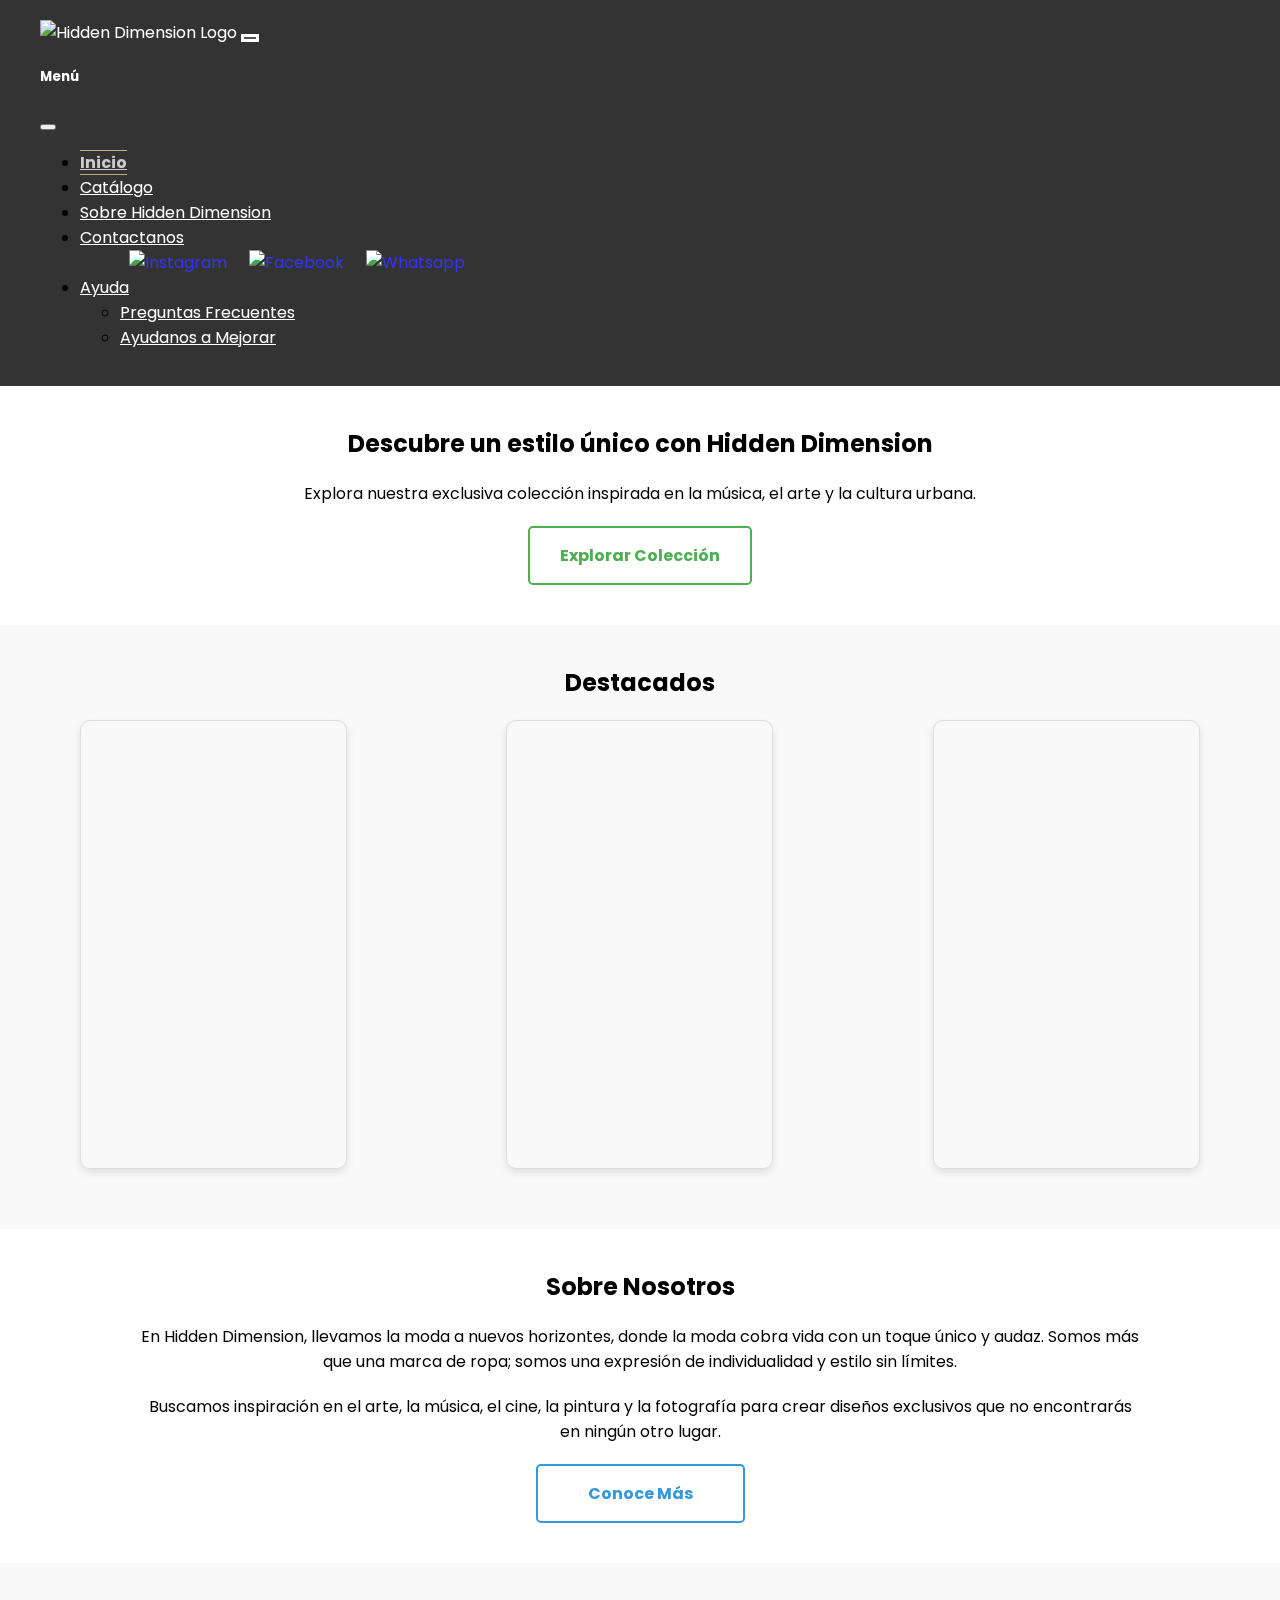
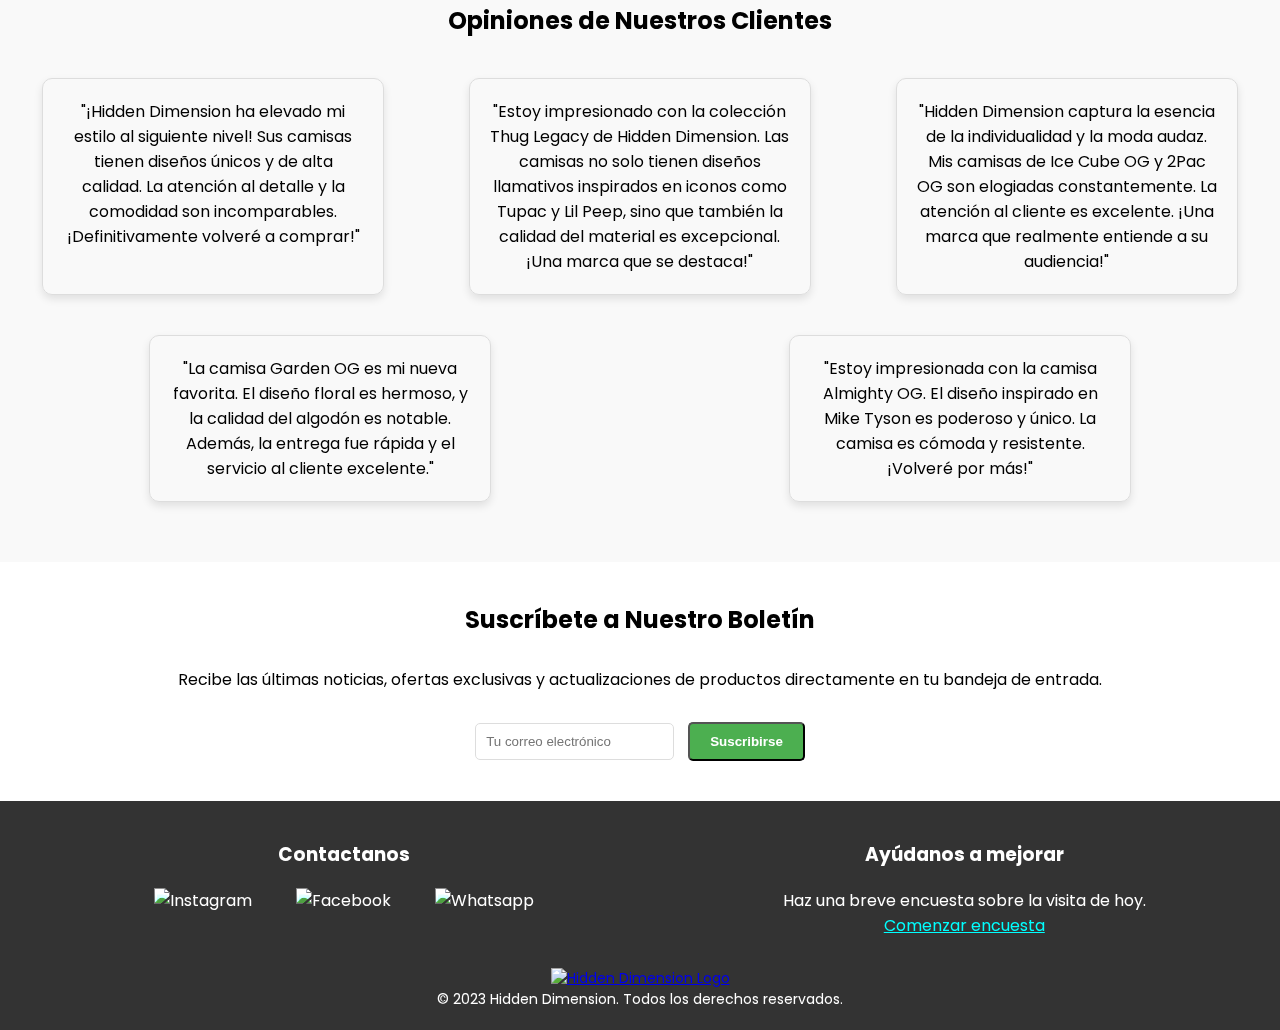
==== index.html @ e3f62257 "first commit" ====
<!DOCTYPE html>
<html lang="en">

<head>
    <title>Hidden Dimension</title>
    <meta charset="UTF-8">
    <meta name="viewport" content="width=device-width, initial-scale=1.0">
    <!-- Bootstrap -->
    <link href="https://cdn.jsdelivr.net/npm/bootstrap@5.3.2/dist/css/bootstrap.min.css" rel="stylesheet" integrity="sha384-T3c6CoIi6uLrA9TneNEoa7RxnatzjcDSCmG1MXxSR1GAsXEV/Dwwykc2MPK8M2HN" crossorigin="anonymous">
    <!-- CSS -->
    <link rel="stylesheet" href="css/styles.css">
    <!-- Fonts -->
    <link rel="preconnect" href="https://fonts.googleapis.com">
    <link rel="preconnect" href="https://fonts.gstatic.com" crossorigin>
    <link href="https://fonts.googleapis.com/css2?family=Poppins:ital,wght@1,300&display=swap" rel="stylesheet"> 
</head>

<body>
    <!-- Header -->
    <header>
        <nav class="navbar navbar-expand-lg ">
            <div class="container-fluid">
                <a class="logo" href="index.html"><img src="https://i.ibb.co/HNy8wpS/Logo.png" alt="Hidden Dimension Logo"></a>
                <button class="navbar-toggler" type="button" data-bs-toggle="offcanvas" data-bs-target="#navbarOffcanvas" aria-controls="navbarOffcanvas" aria-label="Toggle navigation">
                    <span class="navbar-toggler-icon"></span>
                </button>
                <div class="offcanvas offcanvas-end bg-dark" tabindex="-1" id="navbarOffcanvas" aria-labelledby="navbarOffcanvasLabel">
                    <div class="offcanvas-header">
                        <h5 class="offcanvas-title" id="navbarOffcanvasLabel">Menú</h5>
                        <button type="button" class="btn-close btn-close-white" data-bs-dismiss="offcanvas" aria-label="Close"></button>
                    </div>
                    <div class="offcanvas-body">
                        <ul class="navbar-nav navbar-nav-scroll" style="--bs-scroll-height: 500px;">
                            <li class="nav-item "><a class="nav-link activo" href="index.html">Inicio</a></li>
                            <li class="nav-item"><a class="nav-link" href="pages/catalogo.html">Catálogo</a></li>
                            <li class="nav-item"><a class="nav-link" href="pages/sobre-hidden-dimension.html">Sobre Hidden Dimension</a></li>
                            <li class="nav-item dropdown">
                                <a class="nav-link dropdown-toggle" href="#" role="button" data-bs-toggle="dropdown" aria-expanded="false">
                                    Contactanos
                                </a>
                                <ul class="dropdown-menu dropdown-menu-dark dropdown-menu-lg-end">
                                    <a class="redes" href="https://instagram.com/hidden_dimension07?igshid=MTNiYzNiMzkwZA==" target="_blank" title="Instagram">
                                        <img src="https://i.ibb.co/ZJGsKy6/Instagram.jpg" alt="Instagram">
                                    </a>
                                    <a  class="redes" href="#" target="_blank" title="Facebook">
                                        <img src="https://i.ibb.co/yd6JKBB/Facebook.jpg" alt="Facebook">
                                    </a>
                                    <a class="redes" href="https://api.whatsapp.com/message/IMGCUVVQUKHAM1?autoload=1&app_absent=0" target="_blank" title="Whatsapp">
                                        <img src="https://i.ibb.co/MDFwC3j/WhatsApp.jpg" alt="Whatsapp">
                                    </a>
                                </ul>
                            </li>
                            <li class="nav-item dropdown">
                                <a class="nav-link dropdown-toggle" href="#" role="button" data-bs-toggle="dropdown" aria-expanded="false">
                                    Ayuda
                                </a>
                                <ul class="dropdown-menu dropdown-menu-dark dropdown-menu-lg-end">
                                    <li><a class="dropdown-item nav-link" href="pages/ayuda.html">Preguntas Frecuentes</a></li>
                                    <li><a class="dropdown-item nav-link" href="pages/ayudanos-a-mejorar.html">Ayudanos a Mejorar</a></li>
                                </ul>
                            </li>
                        </ul>
                    </div>
                </div>
            </div>
        </nav>
    </header>

    <!-- Sections -->
    <article class="index">
        <!-- Inicio -->
        <section class="inicio">
            <h1>Descubre un estilo único con Hidden Dimension</h1>
            <p>Explora nuestra exclusiva colección inspirada en la música, el arte y la cultura urbana.</p>
            <a href="pages/catalogo.html" class="boton-catalogo">Explorar Colección</a>
        </section>
        <!-- Destacados -->
        <section class="destacados">
            <h2>Destacados</h2>
            <div class="container-destacados">
                <div class="destacado">
                    <iframe src="https://streamable.com/e/wqn93z?nocontrols=1&loop=0" width="225" height="400" frameborder="0" allowfullscreen></iframe>                
                </div>
                <div class="destacado">
                    <iframe src="https://streamable.com/e/mjsr1i?nocontrols=1&loop=0" width="225" height="400" frameborder="0" allowfullscreen></iframe>                
                </div>
                <div class="destacado">
                    <iframe src="https://streamable.com/e/14jejd?nocontrols=1&loop=0" width="225" height="400" frameborder="0" allowfullscreen></iframe>                
                </div>
            </div>
        </section>
        <!-- Sobre nosotros -->
        <section class="sobre-nosotros">
            <h2>Sobre Nosotros</h2>
            <div class="container-contenido-sobre-nosotros">
                <p>En Hidden Dimension, llevamos la moda a nuevos horizontes, donde la moda cobra vida con un toque único y audaz. Somos más que una marca de ropa; somos una expresión de individualidad y estilo sin límites.</p>
                <p>Buscamos inspiración en el arte, la música, el cine, la pintura y la fotografía para crear diseños exclusivos que no encontrarás en ningún otro lugar.</p>
            </div>
            <a href="pages/sobre-hidden-dimension.html" class="boton-sobre-hidden-dimension">Conoce Más</a>
        </section>
        <!-- Opinion clientes -->
        <section class="opinion-clientes">
            <h2>Opiniones de Nuestros Clientes</h2>
            <div class="container-opiniones">
                <div class="opinion">
                    <p>"¡Hidden Dimension ha elevado mi estilo al siguiente nivel! Sus camisas tienen diseños únicos y de alta calidad. La atención al detalle y la comodidad son incomparables. ¡Definitivamente volveré a comprar!"</p>
                </div>
                <div class="opinion">
                    <p>"Estoy impresionado con la colección Thug Legacy de Hidden Dimension. Las camisas no solo tienen diseños llamativos inspirados en iconos como Tupac y Lil Peep, sino que también la calidad del material es excepcional. ¡Una marca que se destaca!"</p>
                </div>
                <div class="opinion">
                    <p>"Hidden Dimension captura la esencia de la individualidad y la moda audaz. Mis camisas de Ice Cube OG y 2Pac OG son elogiadas constantemente. La atención al cliente es excelente. ¡Una marca que realmente entiende a su audiencia!"</p>
                </div>
                <div class="opinion">
                    <p>"La camisa Garden OG es mi nueva favorita. El diseño floral es hermoso, y la calidad del algodón es notable. Además, la entrega fue rápida y el servicio al cliente excelente."</p>
                </div>
                <div class="opinion">
                    <p>"Estoy impresionada con la camisa Almighty OG. El diseño inspirado en Mike Tyson es poderoso y único. La camisa es cómoda y resistente. ¡Volveré por más!"</p>
                </div>
            </div>
        </section>
        <!-- Newsletter -->
        <section class="newsletter" id="newsletter">
            <h2>Suscríbete a Nuestro Boletín</h2>
            <p>Recibe las últimas noticias, ofertas exclusivas y actualizaciones de productos directamente en tu bandeja de entrada.</p>
            <form class="newsletter-form" action="form.php" method="post">
                <input type="email" name="email" placeholder="Tu correo electrónico" required>
                <button type="submit">Suscribirse</button>
            </form>
        </section>
    </article>

    <!-- Footer -->
    <footer>
        <div class="footer-container">
            <div class="contact-info">
                <h3>Contactanos</h3>
                <nav>
                    <ul>
                        <li>
                            <a href="https://instagram.com/hidden_dimension07?igshid=MTNiYzNiMzkwZA==" target="_blank" title="Instagram">
                                <img src="https://i.ibb.co/ZJGsKy6/Instagram.jpg" alt="Instagram">
                            </a>
                        </li>
                        <li>
                            <a href="#" target="_blank" title="Facebook">
                                <img src="https://i.ibb.co/yd6JKBB/Facebook.jpg" alt="Facebook">
                            </a>
                        </li>
                        <li>
                            <a href="https://api.whatsapp.com/message/IMGCUVVQUKHAM1?autoload=1&app_absent=0" target="_blank" title="Whatsapp">
                                <img src="https://i.ibb.co/MDFwC3j/WhatsApp.jpg" alt="Whatsapp">
                            </a>
                        </li>
                    </ul>
                </nav>
            </div>
            <div class ="encuesta">
                <h3>Ayúdanos a mejorar</h3>
                <p>Haz una breve encuesta sobre la visita de hoy.</p>
                <a href="pages/ayudanos-a-mejorar.html">Comenzar encuesta</a>
            </div>
        </div>
        <div class="copyright">
            <div class="logo">
                <a href="index.html"><img src="https://i.ibb.co/HNy8wpS/Logo.png" alt="Hidden Dimension Logo"></a>
            </div>
            <p > &copy; 2023 Hidden Dimension. Todos los derechos reservados.</p>
        </div>
    </footer>
    <!-- Bootstrap Java Script -->
    <script src="https://cdn.jsdelivr.net/npm/bootstrap@5.3.2/dist/js/bootstrap.bundle.min.js" integrity="sha384-C6RzsynM9kWDrMNeT87bh95OGNyZPhcTNXj1NW7RuBCsyN/o0jlpcV8Qyq46cDfL" crossorigin="anonymous"></script>
</body>
</html>
---- css/styles.css ----
/* Estilos globales */
body {
    font-family: 'Poppins', sans-serif; 
    margin: 0;
    padding: 0;
}
body, h1, h2, p {
    margin: 0;
}
h1, h2 {
    display: block;
    font-size: 1.5em;
    margin-inline-start: 0px;
    margin-inline-end: 0px;
    font-weight: bold;
}
h3 {
    display: block;
    font-size: 1.17em;
    font-weight: bold;
    margin-top: 1em;
    margin-bottom: 1em;
}
/* Estilos del logo */
.logo {
    text-decoration: none;
    color: white;
}
.logo img {
    width: 50px;
    height: 50px;
}
.logo img:hover {
    mix-blend-mode: difference;
}

/* Estilos del header */
header {
    background-color: #333;
    padding: 20px 40px;
}
.navbar-toggler {
    background-color: #585858db;
    border: 3px solid white;
}
.offcanvas-title {
    color: white;
}
.offcanvas-body {
    flex-direction: row-reverse;
}
.nav-link {
    color: white !important;
    margin-right: 10px;
}
.nav-link:hover {
    border-top: 1px solid wheat;
    border-bottom: 1px solid wheat;
    color:rgb(231, 222, 211);
    mix-blend-mode:difference;
}
.activo {
    border-top: 1px solid wheat;
    border-bottom: 1px solid wheat;
    color:rgb(231, 222, 211);
    font-weight: bolder;
    mix-blend-mode:difference;
}
.dropdown-menu {
    background-color: #333;
}
.redes {
    text-decoration: none;
    padding: 9px;
}
.redes img {
    height: 30px;
    width: 30px;
    mix-blend-mode: color-dodge;
}
.redes img:hover {
    width: 28px;
    height: 28px;
    mix-blend-mode:difference;
}
/* Estilos del section index*/  
.index {
    text-align: center;
    padding: 40px 0px;
}
.inicio {
    padding-bottom: 40px;
}
.inicio h1 {
    padding-bottom: 20px;
}
.inicio p {
    padding-bottom: 20px;
}
.boton-catalogo {
    display: inline-block;
    color: #4CAF50;
    padding: 15px 30px;
    border: 2px solid #4CAF50;
    border-radius: 5px;
    text-decoration: none;
    font-weight: bold;
}
.boton-catalogo:hover {
    background-color: #4CAF50;
    color: #fff;
} 
.destacados {
    background-color: #f9f9f9;
    padding: 40px 0px;
}
.sobre-nosotros {
    padding: 40px 0px;
}
.container-contenido-sobre-nosotros {
    padding: 10px 0px;
}
.container-contenido-sobre-nosotros p , .newsletter p {
    display: inline-block;
    justify-content: center;
    padding: 10px;
    max-width: 1000px;
}
.boton-sobre-hidden-dimension {
    display: inline-block;
    border: 2px solid #3498db;
    color: #3498db;
    padding: 15px 50px;
    border-radius: 5px;
    text-decoration: none;
    font-weight: bold;
}
.boton-sobre-hidden-dimension:hover {
    background-color: #3498db;
    color: #fff;
}
.opinion-clientes {
    background-color: #f9f9f9;
    padding: 40px 0px;
}
.opinion-clientes h2 {
    padding-bottom: 20px;
}
.container-opiniones {
    display: flex;
    justify-content: space-around;
    flex-wrap: wrap;
}
.opinion {
    max-width: 300px;
    margin: 20px;
    padding: 20px;
    border: 1px solid #ddd;
    border-radius: 10px;
    box-shadow: 0 4px 8px rgba(0, 0, 0, 0.1);
}
.newsletter {
    padding-top: 40px;
}
.newsletter h2 {
    margin-bottom: 20px;
}
.newsletter-form button {
    margin-top: 20px;
}
.newsletter-form input {
    padding: 10px;
    margin-right: 10px;
    border: 1px solid #ddd;
    border-radius: 5px;
}
.newsletter-form button {
    background-color: #4CAF50;
    color: #fff;
    font-weight: bolder;
    padding: 10px 20px;
    border-radius: 5px;
    cursor: pointer;
}
.newsletter button:hover {
    background-color: #307134;
} 

/* Estilos del section catalogo */
.catalogo {
    padding: 40px 0px;
    text-align: center;
}
.catalogo h1 {
    padding-bottom: 20px;
}
.container-productos, .container-destacados {
    display: flex;
    flex-wrap: wrap;
    justify-content: space-around;
}
.producto, .destacado{
    max-width: 450px;
    margin: 20px;
    padding: 20px;
    border: 1px solid #ddd;
    border-radius: 10px;
    box-shadow: 0 4px 8px rgba(0, 0, 0, 0.1);
    box-sizing: content-box;
}
.producto img {
    max-width: 100%;
    border-radius: 5px;
    margin-bottom: 10px;
}
.producto h2 {
    padding: 10px 0px;
}
.producto p {
    margin-bottom: 10px;
    text-align: justify;
}
.producto .precio {
    border-top: 2px solid #ddd;
    padding-top: 20px;
    text-align: center;
    font-weight: bold;
    color: #ff4500; 
}
.producto .boton-carrito {
    background-color: #4CAF50;
    color: white;
    font-weight: bolder;
    border: none;
    border-radius: 10px;
    cursor: pointer;
    padding: 15px;
}
.producto .boton-carrito:hover {
    background-color: #307134;
}

/* Estilos del section sobre Hidden Dimension */
.sobre-hidden-dimension {
    padding: 40px 0px;
    text-align: center;
}
.sobre-hidden-dimension h1 {
    padding-bottom: 20px;
}
.nuestra-historia p {
    display: inline-block;
    flex-wrap: wrap;
    max-width: 900px;
}
.container-modelos, .container-equipo {
    display: flex;
    flex-wrap: wrap;
    justify-content: space-around;
}
.modelo {
    max-width: 350px;
    margin: 20px;
    padding: 20px;
    border: 1px solid #ddd;
    border-radius: 10px;
    box-shadow: 0 4px 8px rgba(0, 0, 0, 0.1);
}
.modelo img {
    max-width: 100%;
    margin-bottom: 10px;
}
.nuestro-equipo h2 {
    padding-bottom: 20px;
}
.container-equipo img { 
    height: 300px;
    width: 300px;
    border-radius: 10px;
}
.container-equipo p, .container-equipo h3{
    max-width: 300px;
}

/* Estilos del section de ayuda */
.ayuda {
    max-width: 800px;
    padding: 40px;
    margin: auto;
    text-align: center;
}
.ayuda h1 {
    padding-bottom: 20px;
}
.ayuda h2 {
    padding-top: 40px;
    padding-bottom: 20px;
}
.accordion-button {
    background-color: #f9f9f9 !important;
    font-weight:600 ;
}
.accordion-header {
    margin: 0;
}
.botton-newsletter {
    display: inline-block;
    border: 1px solid #3498db;
    color: #3498db;
    padding: 1px 15px;
    border-radius: 10px;
    text-decoration: none;
    font-weight: bold;
}
.botton-newsletter:hover {
    background-color: #3498db;
    color: #fff;
}
.boton-contacto {
    margin-top: 20px;
    display: inline-block;
    border: 2px solid #4CAF50;
    color: #4CAF50;
    padding: 15px 30px;
    border-radius: 5px;
    text-decoration: none;
    font-weight: bold;
}
.boton-contacto:hover {
    background-color: #4CAF50;
    color: #fff;
}

/* Estilos del section de ayudanos a mejorar */
.ayudanos-a-mejorar {
    max-width: 800px;
    padding: 40px;
    margin: auto;
}
.cuestionario {
    margin-bottom: 40px;
}
.cuestionario h1 {
    text-align: center;
    font-weight: bold;  
    margin-bottom: 40px;
}
.pregunta {
    margin-bottom: 55px;
}
.pregunta label {
    display: block;
    font-size: 18px;
    font-weight: 600;
    text-align: center;
    margin-bottom: 10px;
}
.escala-calificacion {
    display: flex;
    justify-content: space-between;
    flex-wrap: nowrap;
}
.escala-calificacion p {
    font-size: 14px;
    margin-bottom: 10px;
}
.opciones {
    display: flex;
    justify-content: space-between;
    flex-wrap: nowrap;
}
.opciones input {
    width: 20px;  
    height: 20px;
}
.comentarios textarea {
    width: 100%;
    margin-top: 10px;
}
.terminos {
    margin-top: 20px;
    margin-bottom: 20px;
}
.enviar input {
    background-color: #4CAF50;
    color: #fff;
    font-weight: bolder;
    padding: 15px 50px;
    border-radius: 5px;
    cursor: pointer;
}
.enviar input:hover {
    background-color: #307134;
} 

/* Estilos del footer */
footer {
    background-color: #333;
    color: white;
    text-align: center;
    padding: 20px;
}
.footer-container {
    display: flex;
    justify-content: space-around;
    flex-wrap: wrap;
}
.contact-info ul {
    list-style-type: none;
    padding: 0;
}
.contact-info ul li {
    display: inline;
    padding: 20px;
}
.contact-info ul li a {
    text-decoration: none;
    color: white;
}
.contact-info img {
    width: 60px;
    height: 60px;
    mix-blend-mode:color-dodge;
}
.contact-info img:hover {
    width: 58px;
    height: 58px;
    mix-blend-mode:difference;
}
.contact-info h3, .encuesta h3 {
    font-weight: bolder;
}
.encuesta a {
    text-decoration: underline;
    color: aqua;   
}
.copyright { 
    margin-top: 30px;
    font-size: 14px;
}
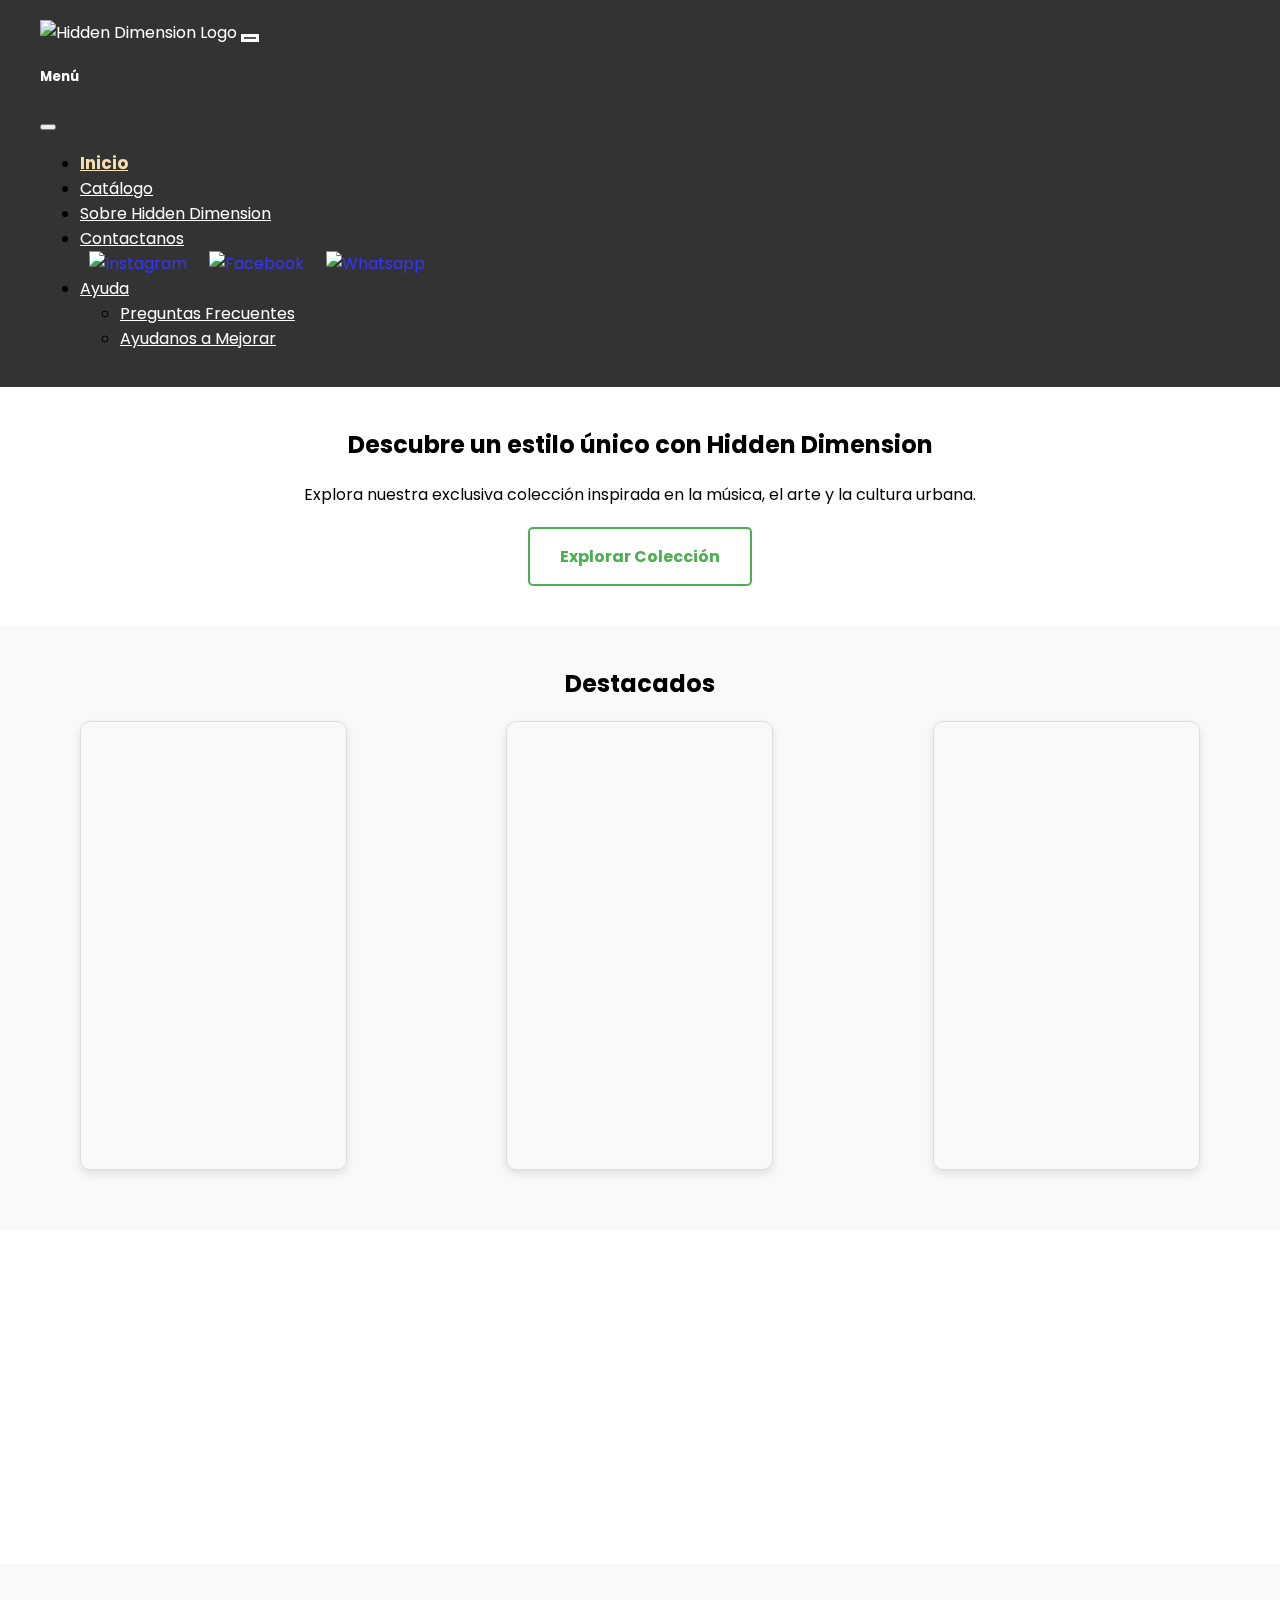
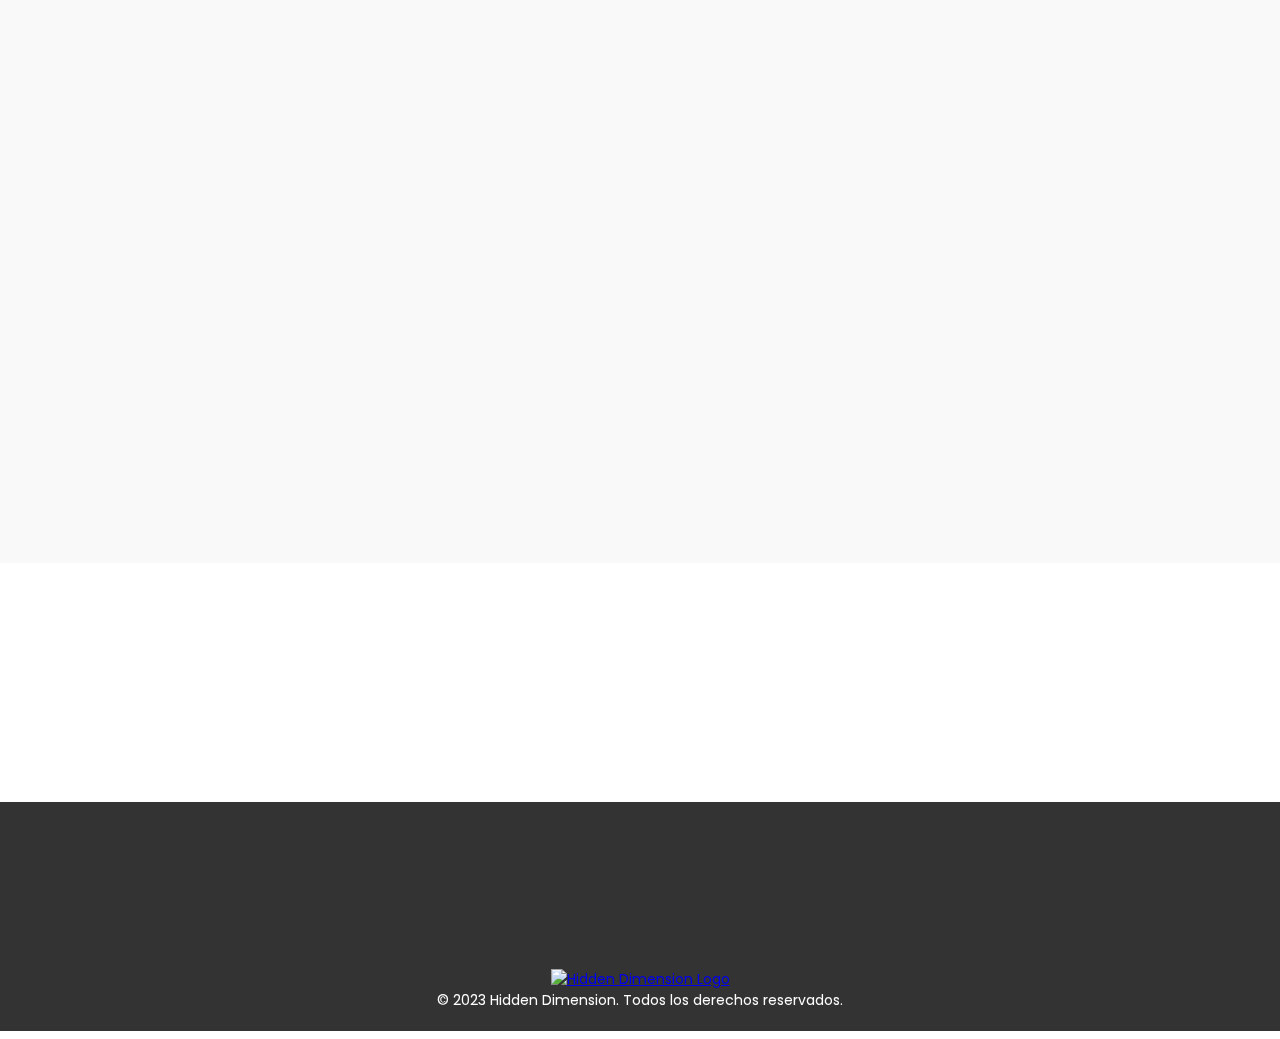
==== commit 89ba009a: "animaciones" ====
--- a/index.html
+++ b/index.html
@@ -7,6 +7,10 @@
     <meta name="viewport" content="width=device-width, initial-scale=1.0">
     <!-- Bootstrap -->
     <link href="https://cdn.jsdelivr.net/npm/bootstrap@5.3.2/dist/css/bootstrap.min.css" rel="stylesheet" integrity="sha384-T3c6CoIi6uLrA9TneNEoa7RxnatzjcDSCmG1MXxSR1GAsXEV/Dwwykc2MPK8M2HN" crossorigin="anonymous">
+    <!-- Animate CSS -->
+    <link rel="stylesheet" href="https://cdnjs.cloudflare.com/ajax/libs/animate.css/4.1.1/animate.min.css"/>
+    <!-- AOS CSS -->
+    <link href="https://unpkg.com/aos@2.3.1/dist/aos.css" rel="stylesheet">
     <!-- CSS -->
     <link rel="stylesheet" href="css/styles.css">
     <!-- Fonts -->
@@ -16,11 +20,12 @@
 </head>
 
 <body>
+
     <!-- Header -->
     <header>
-        <nav class="navbar navbar-expand-lg ">
+        <nav class="navbar navbar-expand-lg">
             <div class="container-fluid">
-                <a class="logo" href="index.html"><img src="https://i.ibb.co/HNy8wpS/Logo.png" alt="Hidden Dimension Logo"></a>
+                <a class="logo" href="index.html"><img src="https://i.ibb.co/HNy8wpS/Logo.png" alt="Hidden Dimension Logo" data-aos="fade-down"></a>
                 <button class="navbar-toggler" type="button" data-bs-toggle="offcanvas" data-bs-target="#navbarOffcanvas" aria-controls="navbarOffcanvas" aria-label="Toggle navigation">
                     <span class="navbar-toggler-icon"></span>
                 </button>
@@ -29,16 +34,16 @@
                         <h5 class="offcanvas-title" id="navbarOffcanvasLabel">Menú</h5>
                         <button type="button" class="btn-close btn-close-white" data-bs-dismiss="offcanvas" aria-label="Close"></button>
                     </div>
-                    <div class="offcanvas-body">
+                    <div class="offcanvas-body" data-aos="fade-down">
                         <ul class="navbar-nav navbar-nav-scroll" style="--bs-scroll-height: 500px;">
-                            <li class="nav-item "><a class="nav-link activo" href="index.html">Inicio</a></li>
-                            <li class="nav-item"><a class="nav-link" href="pages/catalogo.html">Catálogo</a></li>
-                            <li class="nav-item"><a class="nav-link" href="pages/sobre-hidden-dimension.html">Sobre Hidden Dimension</a></li>
+                            <li class="nav-item"><a class="nav-link activo" href="index.html"><span class="top-animation"></span>Inicio<span class="bottom-animation"></span></a></li>
+                            <li class="nav-item"><a class="nav-link" href="pages/catalogo.html"><span class="top-animation"></span>Catálogo<span class="bottom-animation"></span></a></li>
+                            <li class="nav-item"><a class="nav-link" href="pages/sobre-hidden-dimension.html"><span class="top-animation"></span>Sobre Hidden Dimension<span class="bottom-animation"></span></a></li>
                             <li class="nav-item dropdown">
                                 <a class="nav-link dropdown-toggle" href="#" role="button" data-bs-toggle="dropdown" aria-expanded="false">
-                                    Contactanos
+                                    <span class="top-animation"></span>Contactanos<span class="bottom-animation"></span>
                                 </a>
-                                <ul class="dropdown-menu dropdown-menu-dark dropdown-menu-lg-end">
+                                <div class="dropdown-menu dropdown-menu-dark dropdown-menu-lg-end">
                                     <a class="redes" href="https://instagram.com/hidden_dimension07?igshid=MTNiYzNiMzkwZA==" target="_blank" title="Instagram">
                                         <img src="https://i.ibb.co/ZJGsKy6/Instagram.jpg" alt="Instagram">
                                     </a>
@@ -48,15 +53,15 @@
                                     <a class="redes" href="https://api.whatsapp.com/message/IMGCUVVQUKHAM1?autoload=1&app_absent=0" target="_blank" title="Whatsapp">
                                         <img src="https://i.ibb.co/MDFwC3j/WhatsApp.jpg" alt="Whatsapp">
                                     </a>
-                                </ul>
+                                </div>
                             </li>
                             <li class="nav-item dropdown">
                                 <a class="nav-link dropdown-toggle" href="#" role="button" data-bs-toggle="dropdown" aria-expanded="false">
-                                    Ayuda
+                                    <span class="top-animation"></span>Ayuda<span class="bottom-animation"></span>
                                 </a>
                                 <ul class="dropdown-menu dropdown-menu-dark dropdown-menu-lg-end">
-                                    <li><a class="dropdown-item nav-link" href="pages/ayuda.html">Preguntas Frecuentes</a></li>
-                                    <li><a class="dropdown-item nav-link" href="pages/ayudanos-a-mejorar.html">Ayudanos a Mejorar</a></li>
+                                    <li><a class="dropdown-item nav-link" href="pages/ayuda.html"><span class="top-animation"></span>Preguntas Frecuentes<span class="bottom-animation"></span></a></li>
+                                    <li><a class="dropdown-item nav-link" href="pages/ayudanos-a-mejorar.html"><span class="top-animation"></span>Ayudanos a Mejorar<span class="bottom-animation"></span></a></li>
                                 </ul>
                             </li>
                         </ul>
@@ -70,28 +75,28 @@
     <article class="index">
         <!-- Inicio -->
         <section class="inicio">
-            <h1>Descubre un estilo único con Hidden Dimension</h1>
-            <p>Explora nuestra exclusiva colección inspirada en la música, el arte y la cultura urbana.</p>
-            <a href="pages/catalogo.html" class="boton-catalogo">Explorar Colección</a>
+            <h1 data-aos="fade-down">Descubre un estilo único con Hidden Dimension</h1>
+            <p data-aos="fade-up">Explora nuestra exclusiva colección inspirada en la música, el arte y la cultura urbana.</p>
+            <a href="pages/catalogo.html" class="boton-catalogo" data-aos="fade-up">Explorar Colección</a>
         </section>
         <!-- Destacados -->
         <section class="destacados">
-            <h2>Destacados</h2>
+            <h2 data-aos="zoom-in-up" data-aos-duration="800">Destacados</h2>
             <div class="container-destacados">
-                <div class="destacado">
+                <div class="destacado"  data-aos="zoom-in-up" data-aos-duration="800">
                     <iframe src="https://streamable.com/e/wqn93z?nocontrols=1&loop=0" width="225" height="400" frameborder="0" allowfullscreen></iframe>                
                 </div>
-                <div class="destacado">
+                <div class="destacado" data-aos="zoom-in-up" data-aos-duration="800">
                     <iframe src="https://streamable.com/e/mjsr1i?nocontrols=1&loop=0" width="225" height="400" frameborder="0" allowfullscreen></iframe>                
                 </div>
-                <div class="destacado">
+                <div class="destacado" data-aos="zoom-in-up" data-aos-duration="800">
                     <iframe src="https://streamable.com/e/14jejd?nocontrols=1&loop=0" width="225" height="400" frameborder="0" allowfullscreen></iframe>                
                 </div>
             </div>
         </section>
         <!-- Sobre nosotros -->
-        <section class="sobre-nosotros">
-            <h2>Sobre Nosotros</h2>
+        <section class="sobre-nosotros" data-aos="fade-up">
+            <h2 >Sobre Nosotros</h2>
             <div class="container-contenido-sobre-nosotros">
                 <p>En Hidden Dimension, llevamos la moda a nuevos horizontes, donde la moda cobra vida con un toque único y audaz. Somos más que una marca de ropa; somos una expresión de individualidad y estilo sin límites.</p>
                 <p>Buscamos inspiración en el arte, la música, el cine, la pintura y la fotografía para crear diseños exclusivos que no encontrarás en ningún otro lugar.</p>
@@ -100,27 +105,27 @@
         </section>
         <!-- Opinion clientes -->
         <section class="opinion-clientes">
-            <h2>Opiniones de Nuestros Clientes</h2>
+            <h2 data-aos="fade-up">Opiniones de Nuestros Clientes</h2>
             <div class="container-opiniones">
-                <div class="opinion">
+                <div class="opinion " data-aos="flip-left">
                     <p>"¡Hidden Dimension ha elevado mi estilo al siguiente nivel! Sus camisas tienen diseños únicos y de alta calidad. La atención al detalle y la comodidad son incomparables. ¡Definitivamente volveré a comprar!"</p>
                 </div>
-                <div class="opinion">
+                <div class="opinion" data-aos="flip-right">
                     <p>"Estoy impresionado con la colección Thug Legacy de Hidden Dimension. Las camisas no solo tienen diseños llamativos inspirados en iconos como Tupac y Lil Peep, sino que también la calidad del material es excepcional. ¡Una marca que se destaca!"</p>
                 </div>
-                <div class="opinion">
+                <div class="opinion" data-aos="flip-left">
                     <p>"Hidden Dimension captura la esencia de la individualidad y la moda audaz. Mis camisas de Ice Cube OG y 2Pac OG son elogiadas constantemente. La atención al cliente es excelente. ¡Una marca que realmente entiende a su audiencia!"</p>
                 </div>
-                <div class="opinion">
+                <div class="opinion" data-aos="flip-right">
                     <p>"La camisa Garden OG es mi nueva favorita. El diseño floral es hermoso, y la calidad del algodón es notable. Además, la entrega fue rápida y el servicio al cliente excelente."</p>
                 </div>
-                <div class="opinion">
+                <div class="opinion" data-aos="flip-left">
                     <p>"Estoy impresionada con la camisa Almighty OG. El diseño inspirado en Mike Tyson es poderoso y único. La camisa es cómoda y resistente. ¡Volveré por más!"</p>
                 </div>
             </div>
         </section>
         <!-- Newsletter -->
-        <section class="newsletter" id="newsletter">
+        <section class="newsletter" id="newsletter" data-aos="zoom-in-up">
             <h2>Suscríbete a Nuestro Boletín</h2>
             <p>Recibe las últimas noticias, ofertas exclusivas y actualizaciones de productos directamente en tu bandeja de entrada.</p>
             <form class="newsletter-form" action="form.php" method="post">
@@ -134,41 +139,46 @@
     <footer>
         <div class="footer-container">
             <div class="contact-info">
-                <h3>Contactanos</h3>
+                <h3 data-aos="fade-up">Contactanos</h3>
                 <nav>
                     <ul>
                         <li>
                             <a href="https://instagram.com/hidden_dimension07?igshid=MTNiYzNiMzkwZA==" target="_blank" title="Instagram">
-                                <img src="https://i.ibb.co/ZJGsKy6/Instagram.jpg" alt="Instagram">
+                                <img src="https://i.ibb.co/ZJGsKy6/Instagram.jpg" alt="Instagram" data-aos="fade-up">
                             </a>
                         </li>
                         <li>
                             <a href="#" target="_blank" title="Facebook">
-                                <img src="https://i.ibb.co/yd6JKBB/Facebook.jpg" alt="Facebook">
+                                <img src="https://i.ibb.co/yd6JKBB/Facebook.jpg" alt="Facebook" data-aos="fade-up">
                             </a>
                         </li>
                         <li>
                             <a href="https://api.whatsapp.com/message/IMGCUVVQUKHAM1?autoload=1&app_absent=0" target="_blank" title="Whatsapp">
-                                <img src="https://i.ibb.co/MDFwC3j/WhatsApp.jpg" alt="Whatsapp">
+                                <img src="https://i.ibb.co/MDFwC3j/WhatsApp.jpg" alt="Whatsapp" data-aos="fade-up">
                             </a>
                         </li>
                     </ul>
                 </nav>
             </div>
             <div class ="encuesta">
-                <h3>Ayúdanos a mejorar</h3>
-                <p>Haz una breve encuesta sobre la visita de hoy.</p>
-                <a href="pages/ayudanos-a-mejorar.html">Comenzar encuesta</a>
+                <h3 data-aos="fade-up">Ayúdanos a mejorar</h3>
+                <p data-aos="fade-up" >Haz una breve encuesta sobre la visita de hoy.</p>
+                <a href="pages/ayudanos-a-mejorar.html"><p data-aos="fade-up">Comenzar encuesta</p></a>
             </div>
         </div>
         <div class="copyright">
             <div class="logo">
                 <a href="index.html"><img src="https://i.ibb.co/HNy8wpS/Logo.png" alt="Hidden Dimension Logo"></a>
             </div>
-            <p > &copy; 2023 Hidden Dimension. Todos los derechos reservados.</p>
+            <p> &copy; 2023 Hidden Dimension. Todos los derechos reservados.</p>
         </div>
     </footer>
+    
+    <!-- AOS Java Script -->
+    <script src="https://unpkg.com/aos@2.3.1/dist/aos.js"></script>
+    <script> AOS.init(); </script>
     <!-- Bootstrap Java Script -->
     <script src="https://cdn.jsdelivr.net/npm/bootstrap@5.3.2/dist/js/bootstrap.bundle.min.js" integrity="sha384-C6RzsynM9kWDrMNeT87bh95OGNyZPhcTNXj1NW7RuBCsyN/o0jlpcV8Qyq46cDfL" crossorigin="anonymous"></script>
+
 </body>
 </html>--- a/css/styles.css
+++ b/css/styles.css
@@ -32,6 +32,8 @@
     height: 50px;
 }
 .logo img:hover {
+    animation: rubberBand;
+    animation-duration: 0.7s;
     mix-blend-mode: difference;
 }
 
@@ -53,21 +55,38 @@
 .nav-link {
     color: white !important;
     margin-right: 10px;
-}
-.nav-link:hover {
-    border-top: 1px solid wheat;
-    border-bottom: 1px solid wheat;
-    color:rgb(231, 222, 211);
-    mix-blend-mode:difference;
+    position: relative;
+}
+.nav-link .top-animation, .nav-link .bottom-animation {
+    position: absolute;
+    width: 100%;
+    height: 1px;
+    background-color: wheat;
+    transform: scaleX(0);
+    transition: all 0.6s ease;
+}
+.nav-link .top-animation {
+    top: 0;
+    left: 0;
+    transform-origin: left;
+}
+.nav-link .bottom-animation {
+    bottom: 0;
+    right: 0;
+    transform-origin: right;
+}
+.nav-link:hover .top-animation, .nav-link:hover .bottom-animation {
+    transform: scaleX(1);
 }
 .activo {
-    border-top: 1px solid wheat;
-    border-bottom: 1px solid wheat;
-    color:rgb(231, 222, 211);
-    font-weight: bolder;
-    mix-blend-mode:difference;
+    font-size: 17px;
+    font-weight:bolder;
+    color: wheat  !important;
 }
 .dropdown-menu {
+    background-color: #333;
+}
+.dropdown-item:hover{
     background-color: #333;
 }
 .redes {
@@ -80,8 +99,8 @@
     mix-blend-mode: color-dodge;
 }
 .redes img:hover {
-    width: 28px;
-    height: 28px;
+    animation: rubberBand;
+    animation-duration: 0.7s;
     mix-blend-mode:difference;
 }
 /* Estilos del section index*/  
@@ -108,6 +127,8 @@
     font-weight: bold;
 }
 .boton-catalogo:hover {
+    animation: pulse;
+    animation-duration: 1s;
     background-color: #4CAF50;
     color: #fff;
 } 
@@ -137,6 +158,8 @@
     font-weight: bold;
 }
 .boton-sobre-hidden-dimension:hover {
+    animation: pulse;
+    animation-duration: 1s;
     background-color: #3498db;
     color: #fff;
 }
@@ -184,6 +207,8 @@
     cursor: pointer;
 }
 .newsletter button:hover {
+    animation: pulse;
+    animation-duration: 1s;
     background-color: #307134;
 } 
 
@@ -238,6 +263,8 @@
     padding: 15px;
 }
 .producto .boton-carrito:hover {
+    animation: pulse;
+    animation-duration: 1s;
     background-color: #307134;
 }
 
@@ -253,6 +280,7 @@
     display: inline-block;
     flex-wrap: wrap;
     max-width: 900px;
+    padding-bottom: 15px;
 }
 .container-modelos, .container-equipo {
     display: flex;
@@ -272,7 +300,11 @@
     margin-bottom: 10px;
 }
 .nuestro-equipo h2 {
-    padding-bottom: 20px;
+    padding-top: 30px;
+    padding-bottom: 20px;
+}
+.container-equipo div {
+    margin: 20px;
 }
 .container-equipo img { 
     height: 300px;
@@ -424,8 +456,8 @@
     mix-blend-mode:color-dodge;
 }
 .contact-info img:hover {
-    width: 58px;
-    height: 58px;
+    animation: rubberBand;
+    animation-duration: 0.7s;
     mix-blend-mode:difference;
 }
 .contact-info h3, .encuesta h3 {
@@ -434,6 +466,10 @@
 .encuesta a {
     text-decoration: underline;
     color: aqua;   
+}
+.encuesta a p:hover{
+    animation: heartBeat;
+    animation-duration: 1s;
 }
 .copyright { 
     margin-top: 30px;
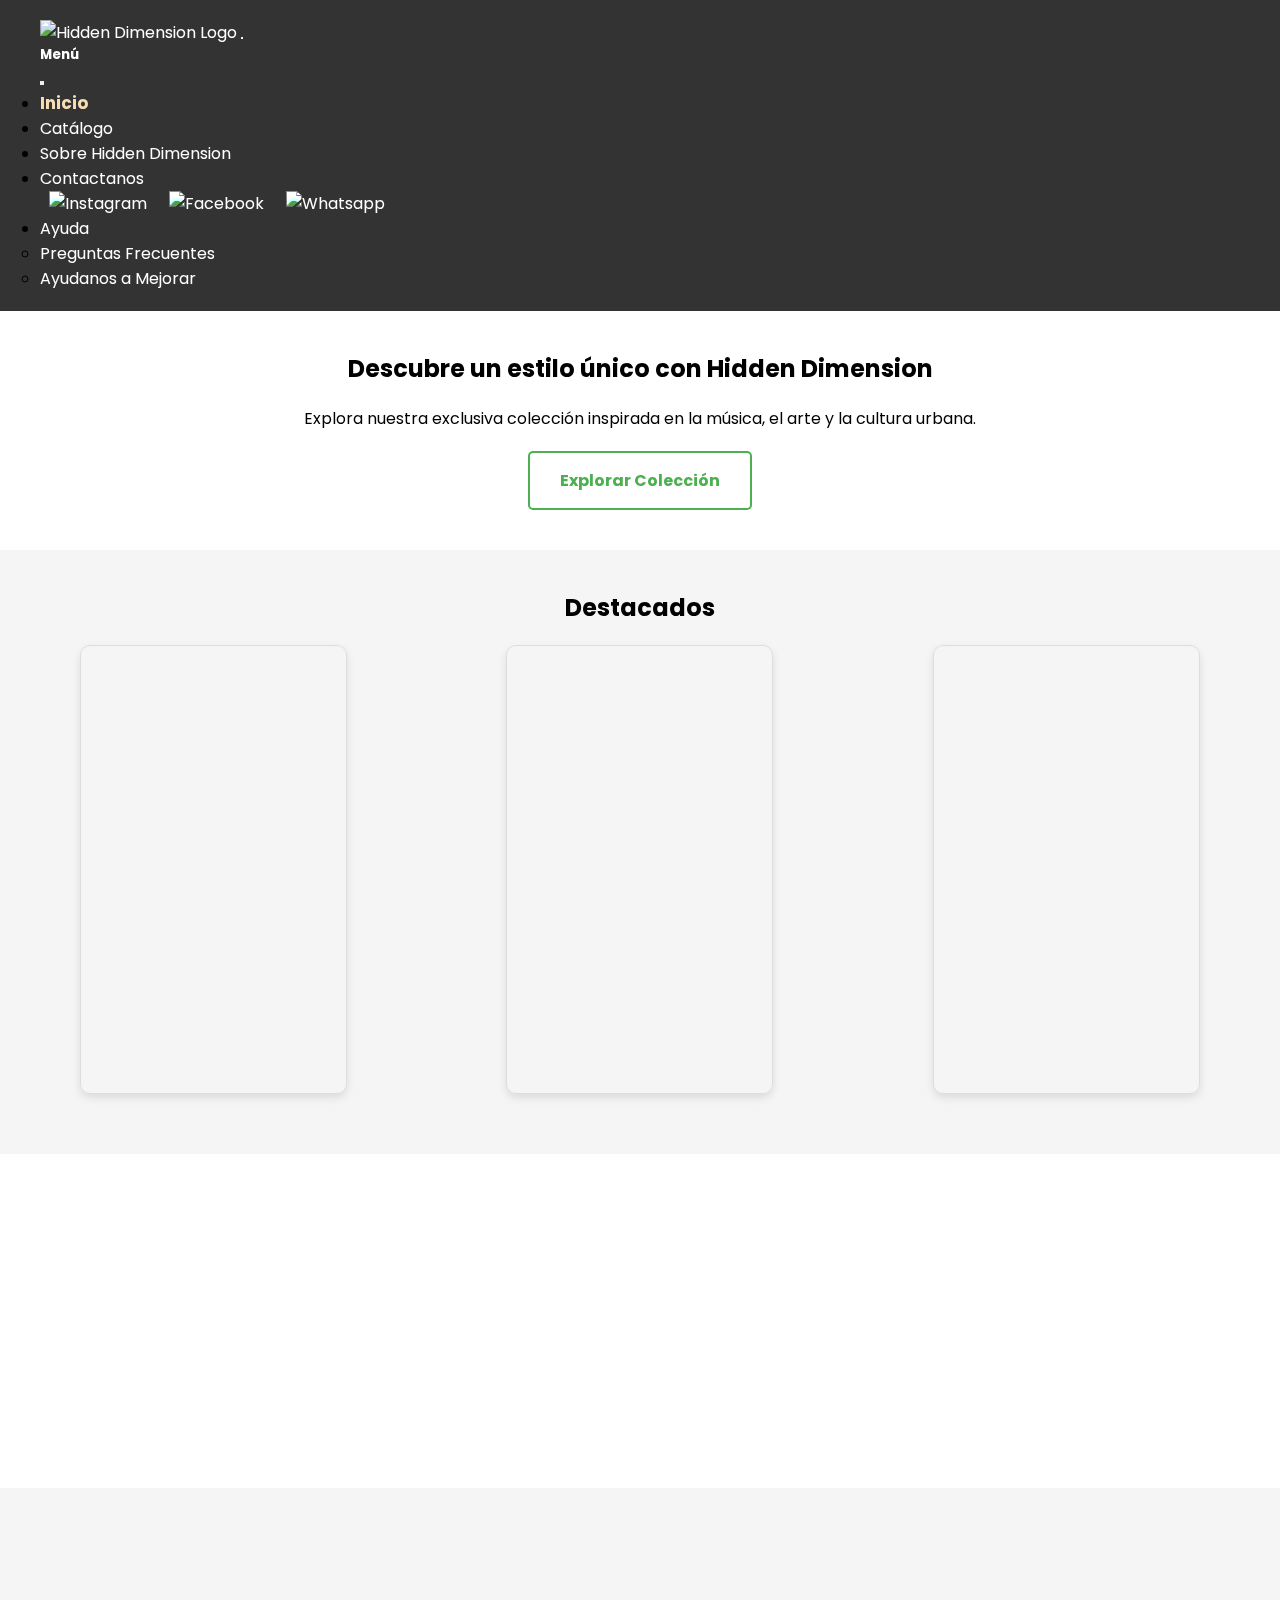
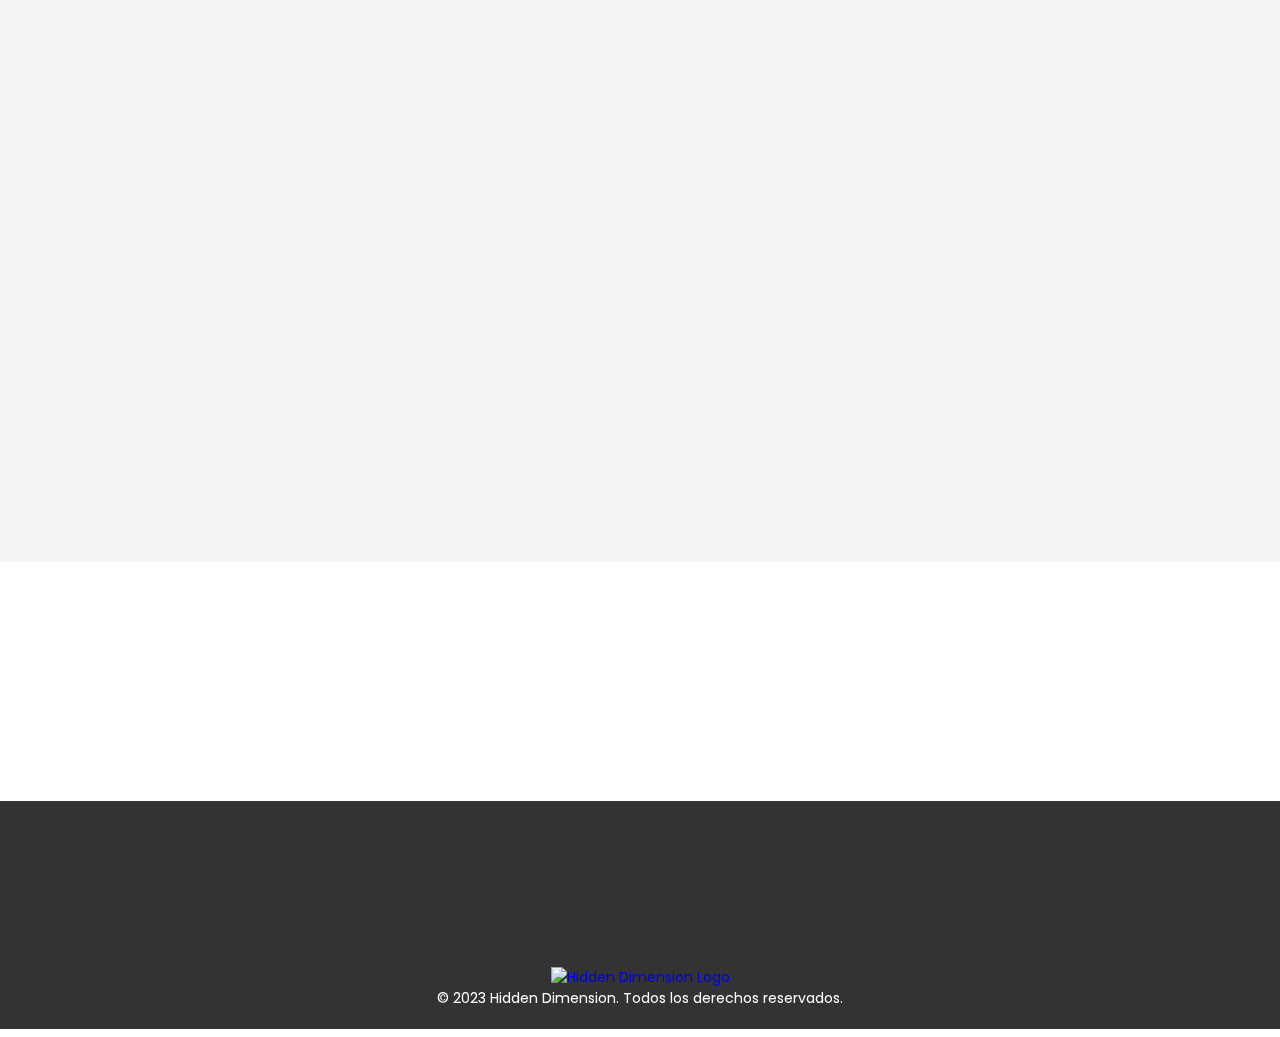
==== commit 05783ecd: "uso de sass" ====
--- a/index.html
+++ b/index.html
@@ -96,7 +96,7 @@
         </section>
         <!-- Sobre nosotros -->
         <section class="sobre-nosotros" data-aos="fade-up">
-            <h2 >Sobre Nosotros</h2>
+            <h2>Sobre Nosotros</h2>
             <div class="container-contenido-sobre-nosotros">
                 <p>En Hidden Dimension, llevamos la moda a nuevos horizontes, donde la moda cobra vida con un toque único y audaz. Somos más que una marca de ropa; somos una expresión de individualidad y estilo sin límites.</p>
                 <p>Buscamos inspiración en el arte, la música, el cine, la pintura y la fotografía para crear diseños exclusivos que no encontrarás en ningún otro lugar.</p>
@@ -130,7 +130,7 @@
             <p>Recibe las últimas noticias, ofertas exclusivas y actualizaciones de productos directamente en tu bandeja de entrada.</p>
             <form class="newsletter-form" action="form.php" method="post">
                 <input type="email" name="email" placeholder="Tu correo electrónico" required>
-                <button type="submit">Suscribirse</button>
+                <button type="submit" class="boton-newsletter">Suscribirse</button>
             </form>
         </section>
     </article>
--- a/css/styles.css
+++ b/css/styles.css
@@ -1,477 +1,556 @@
-
-/* Estilos globales */
+* {
+  margin: 0;
+  padding: 0;
+}
+* h1, * h2 {
+  display: block;
+  font-weight: bold;
+  font-size: 1.5em;
+  margin-inline-start: 0px;
+  margin-inline-end: 0px;
+  margin: 0;
+}
+* h3 {
+  display: block;
+  font-weight: bold;
+  font-size: 1.17em;
+  margin-top: 1em;
+  margin-bottom: 1em;
+}
+* p {
+  margin: 0;
+}
+* a {
+  text-decoration: none;
+}
+
 body {
-    font-family: 'Poppins', sans-serif; 
-    margin: 0;
-    padding: 0;
-}
-body, h1, h2, p {
-    margin: 0;
-}
-h1, h2 {
-    display: block;
-    font-size: 1.5em;
-    margin-inline-start: 0px;
-    margin-inline-end: 0px;
-    font-weight: bold;
-}
-h3 {
-    display: block;
-    font-size: 1.17em;
-    font-weight: bold;
-    margin-top: 1em;
-    margin-bottom: 1em;
-}
-/* Estilos del logo */
+  font-family: "Poppins", sans-serif;
+}
+
 .logo {
-    text-decoration: none;
-    color: white;
+  color: rgb(255, 255, 255);
 }
 .logo img {
-    width: 50px;
-    height: 50px;
+  width: 50px;
+  height: 50px;
 }
 .logo img:hover {
-    animation: rubberBand;
-    animation-duration: 0.7s;
-    mix-blend-mode: difference;
-}
-
-/* Estilos del header */
+  animation: rubberBand;
+  animation-duration: 0.7s;
+  mix-blend-mode: difference;
+}
+
+.animation-header, header .offcanvas-body .nav-link .bottom-animation, header .offcanvas-body .nav-link .top-animation {
+  position: absolute;
+  width: 100%;
+  height: 1px;
+  background-color: rgb(245, 222, 179);
+  transform: scaleX(0);
+  transition: all 0.6s ease;
+}
+
+.container-destacados {
+  display: flex;
+  flex-direction: row;
+  justify-content: space-around;
+  align-items: normal;
+  flex-wrap: wrap;
+}
+.container-destacados .destacado {
+  box-shadow: 0 4px 8px rgba(0, 0, 0, 0.1);
+  box-sizing: content-box;
+  border: 1px solid rgb(221, 221, 221);
+  border-radius: 10px;
+  max-width: 450px;
+  margin: 20px;
+  padding: 20px;
+}
+
+.container-opiniones {
+  display: flex;
+  flex-direction: row;
+  justify-content: space-around;
+  align-items: normal;
+  flex-wrap: wrap;
+}
+.container-opiniones .opinion {
+  box-shadow: 0 4px 8px rgba(0, 0, 0, 0.1);
+  box-sizing: content-box;
+  border: 1px solid rgb(221, 221, 221);
+  border-radius: 10px;
+  max-width: 300px;
+  margin: 20px;
+  padding: 20px;
+  box-sizing: border-box;
+}
+
+.container-productos {
+  display: flex;
+  flex-direction: row;
+  justify-content: space-around;
+  align-items: normal;
+  flex-wrap: wrap;
+}
+.container-productos .producto {
+  box-shadow: 0 4px 8px rgba(0, 0, 0, 0.1);
+  box-sizing: content-box;
+  border: 1px solid rgb(221, 221, 221);
+  border-radius: 10px;
+  max-width: 450px;
+  margin: 20px;
+  padding: 20px;
+}
+.container-productos .producto img {
+  max-width: 100%;
+  border-radius: 5px;
+  margin-bottom: 10px;
+}
+.container-productos .producto h2 {
+  padding-top: 10px;
+}
+.container-productos .producto p {
+  margin-bottom: 10px;
+  text-align: justify;
+}
+.container-productos .producto .precio {
+  border-top: 2px solid #ddd;
+  padding-top: 20px;
+  text-align: center;
+  font-weight: bold;
+  color: rgb(255, 69, 0);
+}
+
+.container-modelos {
+  display: flex;
+  flex-direction: row;
+  justify-content: space-around;
+  align-items: normal;
+  flex-wrap: wrap;
+}
+.container-modelos .modelo {
+  box-shadow: 0 4px 8px rgba(0, 0, 0, 0.1);
+  box-sizing: content-box;
+  border: 1px solid rgb(221, 221, 221);
+  border-radius: 10px;
+  max-width: 350px;
+  margin: 20px;
+  padding: 20px;
+  box-sizing: border-box;
+}
+.container-modelos .modelo img {
+  max-width: 100%;
+  margin-bottom: 10px;
+}
+
+.boton-catalogo {
+  display: inline-block;
+  font-weight: bold;
+  border-radius: 5px;
+  padding: 15px 30px;
+  color: rgb(76, 175, 80);
+  border: 2px solid rgb(76, 175, 80);
+}
+.boton-catalogo:hover {
+  animation: pulse;
+  animation-duration: 0.7s;
+  mix-blend-mode: unset;
+  color: rgb(255, 255, 255);
+  background-color: rgb(76, 175, 80);
+}
+
+.boton-sobre-hidden-dimension {
+  display: inline-block;
+  font-weight: bold;
+  border-radius: 5px;
+  padding: 15px 50px;
+  color: rgb(52, 152, 219);
+  border: 2px solid rgb(52, 152, 219);
+}
+.boton-sobre-hidden-dimension:hover {
+  animation: pulse;
+  animation-duration: 0.7s;
+  mix-blend-mode: unset;
+  color: rgb(255, 255, 255);
+  background-color: rgb(52, 152, 219);
+}
+
+.boton-newsletter {
+  display: inline-block;
+  font-weight: bold;
+  border-radius: 5px;
+  padding: 10px 20px;
+  color: rgb(255, 255, 255);
+  border: 2px solid rgb(0, 0, 0);
+  margin-top: 20px;
+  background-color: rgb(76, 175, 80);
+  cursor: pointer;
+}
+.boton-newsletter:hover {
+  animation: pulse;
+  animation-duration: 0.7s;
+  mix-blend-mode: unset;
+  background-color: rgb(48, 113, 52);
+}
+
+.boton-carrito {
+  display: inline-block;
+  font-weight: bold;
+  border-radius: 5px;
+  padding: 15px;
+  color: rgb(255, 255, 255);
+  border: none;
+  background-color: rgb(76, 175, 80);
+  border-radius: 10px;
+  cursor: pointer;
+}
+.boton-carrito:hover {
+  animation: pulse;
+  animation-duration: 0.7s;
+  mix-blend-mode: unset;
+  background-color: rgb(48, 113, 52);
+}
+
+.boton-newsletter-ayuda {
+  display: inline-block;
+  font-weight: bold;
+  border-radius: 5px;
+  padding: 1px 15px;
+  color: rgb(52, 152, 219);
+  border: 1px solid rgb(52, 152, 219);
+  border-radius: 10px;
+}
+.boton-newsletter-ayuda:hover {
+  animation: pulse;
+  animation-duration: 0.7s;
+  mix-blend-mode: unset;
+  color: rgb(255, 255, 255);
+  background-color: rgb(52, 152, 219);
+}
+
+.boton-contacto {
+  display: inline-block;
+  font-weight: bold;
+  border-radius: 5px;
+  padding: 15px 30px;
+  color: rgb(76, 175, 80);
+  border: 2px solid rgb(76, 175, 80);
+  margin-top: 20px;
+}
+.boton-contacto:hover {
+  animation: pulse;
+  animation-duration: 0.7s;
+  mix-blend-mode: unset;
+  color: rgb(255, 255, 255);
+  background-color: rgb(76, 175, 80);
+}
+
+.boton-enviar input {
+  display: inline-block;
+  font-weight: bold;
+  border-radius: 5px;
+  padding: 15px 50px;
+  color: rgb(255, 255, 255);
+  border: 2px solid rgb(0, 0, 0);
+  background-color: rgb(76, 175, 80);
+}
+.boton-enviar input:hover {
+  animation: pulse;
+  animation-duration: 0.7s;
+  mix-blend-mode: unset;
+  background-color: rgb(48, 113, 52);
+}
+
 header {
-    background-color: #333;
-    padding: 20px 40px;
-}
-.navbar-toggler {
-    background-color: #585858db;
-    border: 3px solid white;
-}
-.offcanvas-title {
-    color: white;
-}
-.offcanvas-body {
-    flex-direction: row-reverse;
-}
-.nav-link {
-    color: white !important;
-    margin-right: 10px;
-    position: relative;
-}
-.nav-link .top-animation, .nav-link .bottom-animation {
-    position: absolute;
-    width: 100%;
-    height: 1px;
-    background-color: wheat;
-    transform: scaleX(0);
-    transition: all 0.6s ease;
-}
-.nav-link .top-animation {
-    top: 0;
-    left: 0;
-    transform-origin: left;
-}
-.nav-link .bottom-animation {
-    bottom: 0;
-    right: 0;
-    transform-origin: right;
-}
-.nav-link:hover .top-animation, .nav-link:hover .bottom-animation {
-    transform: scaleX(1);
-}
-.activo {
-    font-size: 17px;
-    font-weight:bolder;
-    color: wheat  !important;
-}
-.dropdown-menu {
-    background-color: #333;
-}
-.dropdown-item:hover{
-    background-color: #333;
-}
-.redes {
-    text-decoration: none;
-    padding: 9px;
-}
-.redes img {
-    height: 30px;
-    width: 30px;
-    mix-blend-mode: color-dodge;
-}
-.redes img:hover {
-    animation: rubberBand;
-    animation-duration: 0.7s;
-    mix-blend-mode:difference;
-}
-/* Estilos del section index*/  
+  background-color: rgb(51, 51, 51);
+  padding: 20px 40px;
+}
+header .navbar-toggler {
+  background-color: rgb(61, 61, 61);
+  border: 1px solid rgb(245, 245, 245);
+}
+header .offcanvas-title {
+  color: rgb(255, 255, 255);
+}
+header .offcanvas-body {
+  flex-direction: row-reverse;
+}
+header .offcanvas-body .nav-link {
+  color: rgb(255, 255, 255) !important;
+  position: relative;
+  margin-right: 10px;
+}
+header .offcanvas-body .nav-link .top-animation {
+  top: 0;
+  left: 0;
+  transform-origin: left;
+}
+header .offcanvas-body .nav-link .bottom-animation {
+  bottom: 0;
+  right: 0;
+  transform-origin: right;
+}
+header .offcanvas-body .nav-link:hover .top-animation, header .offcanvas-body .nav-link:hover .bottom-animation {
+  transform: scaleX(1);
+}
+header .offcanvas-body .activo {
+  font-weight: bolder;
+  font-size: 17px;
+  color: wheat !important;
+}
+header .offcanvas-body .dropdown-menu {
+  background-color: rgb(51, 51, 51);
+}
+header .offcanvas-body .dropdown-menu .dropdown-item:hover {
+  background-color: rgb(51, 51, 51);
+}
+header .offcanvas-body .dropdown-menu .redes {
+  color: rgb(255, 255, 255);
+  padding: 9px;
+}
+header .offcanvas-body .dropdown-menu .redes img {
+  width: 30px;
+  height: 30px;
+  mix-blend-mode: color-dodge;
+}
+header .offcanvas-body .dropdown-menu .redes img:hover {
+  animation: rubberBand;
+  animation-duration: 0.7s;
+  mix-blend-mode: difference;
+}
+
+footer {
+  background-color: #333;
+  color: white;
+  text-align: center;
+  padding: 20px;
+}
+footer .footer-container {
+  display: flex;
+  flex-direction: row;
+  justify-content: space-around;
+  align-items: normal;
+  flex-wrap: wrap;
+}
+footer .footer-container .contact-info ul {
+  list-style-type: none;
+  padding: 0;
+}
+footer .footer-container .contact-info ul li {
+  padding: 20px;
+  display: inline;
+  flex-direction: row;
+  justify-content: space-around;
+  align-items: normal;
+  flex-wrap: wrap;
+}
+footer .footer-container .contact-info ul li a {
+  color: rgb(255, 255, 255);
+}
+footer .footer-container .contact-info ul li a img {
+  width: 60px;
+  height: 60px;
+  mix-blend-mode: color-dodge;
+}
+footer .footer-container .contact-info ul li a img:hover {
+  animation: rubberBand;
+  animation-duration: 0.7s;
+  mix-blend-mode: difference;
+}
+footer .footer-container .encuesta a {
+  text-decoration: underline;
+  color: rgb(0, 250, 250);
+}
+footer .footer-container .encuesta a p:hover {
+  animation: heartBeat;
+  animation-duration: 0.7s;
+  mix-blend-mode: difference;
+}
+footer .copyright {
+  margin-top: 30px;
+  font-size: 14px;
+}
+
 .index {
-    text-align: center;
-    padding: 40px 0px;
-}
-.inicio {
-    padding-bottom: 40px;
-}
-.inicio h1 {
-    padding-bottom: 20px;
-}
-.inicio p {
-    padding-bottom: 20px;
-}
-.boton-catalogo {
-    display: inline-block;
-    color: #4CAF50;
-    padding: 15px 30px;
-    border: 2px solid #4CAF50;
-    border-radius: 5px;
-    text-decoration: none;
-    font-weight: bold;
-}
-.boton-catalogo:hover {
-    animation: pulse;
-    animation-duration: 1s;
-    background-color: #4CAF50;
-    color: #fff;
-} 
-.destacados {
-    background-color: #f9f9f9;
-    padding: 40px 0px;
-}
-.sobre-nosotros {
-    padding: 40px 0px;
-}
-.container-contenido-sobre-nosotros {
-    padding: 10px 0px;
-}
-.container-contenido-sobre-nosotros p , .newsletter p {
-    display: inline-block;
-    justify-content: center;
-    padding: 10px;
-    max-width: 1000px;
-}
-.boton-sobre-hidden-dimension {
-    display: inline-block;
-    border: 2px solid #3498db;
-    color: #3498db;
-    padding: 15px 50px;
-    border-radius: 5px;
-    text-decoration: none;
-    font-weight: bold;
-}
-.boton-sobre-hidden-dimension:hover {
-    animation: pulse;
-    animation-duration: 1s;
-    background-color: #3498db;
-    color: #fff;
-}
-.opinion-clientes {
-    background-color: #f9f9f9;
-    padding: 40px 0px;
-}
-.opinion-clientes h2 {
-    padding-bottom: 20px;
-}
-.container-opiniones {
-    display: flex;
-    justify-content: space-around;
-    flex-wrap: wrap;
-}
-.opinion {
-    max-width: 300px;
-    margin: 20px;
-    padding: 20px;
-    border: 1px solid #ddd;
-    border-radius: 10px;
-    box-shadow: 0 4px 8px rgba(0, 0, 0, 0.1);
-}
-.newsletter {
-    padding-top: 40px;
-}
-.newsletter h2 {
-    margin-bottom: 20px;
-}
-.newsletter-form button {
-    margin-top: 20px;
-}
-.newsletter-form input {
-    padding: 10px;
-    margin-right: 10px;
-    border: 1px solid #ddd;
-    border-radius: 5px;
-}
-.newsletter-form button {
-    background-color: #4CAF50;
-    color: #fff;
-    font-weight: bolder;
-    padding: 10px 20px;
-    border-radius: 5px;
-    cursor: pointer;
-}
-.newsletter button:hover {
-    animation: pulse;
-    animation-duration: 1s;
-    background-color: #307134;
-} 
-
-/* Estilos del section catalogo */
+  text-align: center;
+  padding: 40px 0px;
+}
+.index .inicio {
+  padding-bottom: 40px;
+}
+.index .inicio h1 {
+  padding-bottom: 20px;
+}
+.index .inicio p {
+  padding-bottom: 20px;
+}
+.index .destacados {
+  background-color: rgb(245, 245, 245);
+  padding: 40px 0px;
+}
+.index .sobre-nosotros {
+  padding: 40px 0px;
+}
+.index .sobre-nosotros .container-contenido-sobre-nosotros {
+  padding: 10px 0px;
+}
+.index .sobre-nosotros .container-contenido-sobre-nosotros p {
+  display: inline-block;
+  flex-direction: row;
+  justify-content: center;
+  align-items: normal;
+  flex-wrap: wrap;
+  padding: 10px;
+  max-width: 1000px;
+}
+.index .opinion-clientes {
+  background-color: rgb(245, 245, 245);
+  padding: 40px 0px;
+}
+.index .opinion-clientes h2 {
+  padding-bottom: 20px;
+}
+.index .newsletter {
+  padding-top: 40px;
+}
+.index .newsletter h2 {
+  padding-bottom: 20px;
+}
+.index .newsletter p {
+  display: inline-block;
+  flex-direction: row;
+  justify-content: center;
+  align-items: normal;
+  flex-wrap: wrap;
+  padding: 10px;
+  max-width: 1000px;
+}
+.index .newsletter .newsletter-form input {
+  padding: 10px;
+  margin-right: 10px;
+  border: 1px solid rgb(221, 221, 221);
+  border-radius: 5px;
+}
+
 .catalogo {
-    padding: 40px 0px;
-    text-align: center;
-}
-.catalogo h1 {
-    padding-bottom: 20px;
-}
-.container-productos, .container-destacados {
-    display: flex;
-    flex-wrap: wrap;
-    justify-content: space-around;
-}
-.producto, .destacado{
-    max-width: 450px;
-    margin: 20px;
-    padding: 20px;
-    border: 1px solid #ddd;
-    border-radius: 10px;
-    box-shadow: 0 4px 8px rgba(0, 0, 0, 0.1);
-    box-sizing: content-box;
-}
-.producto img {
-    max-width: 100%;
-    border-radius: 5px;
-    margin-bottom: 10px;
-}
-.producto h2 {
-    padding: 10px 0px;
-}
-.producto p {
-    margin-bottom: 10px;
-    text-align: justify;
-}
-.producto .precio {
-    border-top: 2px solid #ddd;
-    padding-top: 20px;
-    text-align: center;
-    font-weight: bold;
-    color: #ff4500; 
-}
-.producto .boton-carrito {
-    background-color: #4CAF50;
-    color: white;
-    font-weight: bolder;
-    border: none;
-    border-radius: 10px;
-    cursor: pointer;
-    padding: 15px;
-}
-.producto .boton-carrito:hover {
-    animation: pulse;
-    animation-duration: 1s;
-    background-color: #307134;
-}
-
-/* Estilos del section sobre Hidden Dimension */
+  padding: 40px 0px;
+  text-align: center;
+}
+.catalogo h2 {
+  padding-bottom: 10px;
+}
+
 .sobre-hidden-dimension {
-    padding: 40px 0px;
-    text-align: center;
+  padding: 40px 0px;
+  text-align: center;
 }
 .sobre-hidden-dimension h1 {
-    padding-bottom: 20px;
-}
-.nuestra-historia p {
-    display: inline-block;
-    flex-wrap: wrap;
-    max-width: 900px;
-    padding-bottom: 15px;
-}
-.container-modelos, .container-equipo {
-    display: flex;
-    flex-wrap: wrap;
-    justify-content: space-around;
-}
-.modelo {
-    max-width: 350px;
-    margin: 20px;
-    padding: 20px;
-    border: 1px solid #ddd;
-    border-radius: 10px;
-    box-shadow: 0 4px 8px rgba(0, 0, 0, 0.1);
-}
-.modelo img {
-    max-width: 100%;
-    margin-bottom: 10px;
-}
-.nuestro-equipo h2 {
-    padding-top: 30px;
-    padding-bottom: 20px;
-}
-.container-equipo div {
-    margin: 20px;
-}
-.container-equipo img { 
-    height: 300px;
-    width: 300px;
-    border-radius: 10px;
-}
-.container-equipo p, .container-equipo h3{
-    max-width: 300px;
-}
-
-/* Estilos del section de ayuda */
+  padding-bottom: 20px;
+}
+.sobre-hidden-dimension .nuestra-historia p {
+  display: inline-block;
+  flex-direction: row;
+  justify-content: center;
+  align-items: normal;
+  flex-wrap: wrap;
+  max-width: 900px;
+  padding-bottom: 15px;
+}
+.sobre-hidden-dimension .nuestro-equipo h2 {
+  padding-top: 30px;
+  padding-bottom: 20px;
+}
+.sobre-hidden-dimension .nuestro-equipo .container-equipo {
+  display: flex;
+  flex-direction: row;
+  justify-content: space-around;
+  align-items: normal;
+  flex-wrap: wrap;
+}
+.sobre-hidden-dimension .nuestro-equipo .container-equipo div {
+  margin: 20px;
+}
+.sobre-hidden-dimension .nuestro-equipo .container-equipo img {
+  width: 270px;
+  height: 270px;
+  border-radius: 10px;
+}
+.sobre-hidden-dimension .nuestro-equipo .container-equipo h3, .sobre-hidden-dimension .nuestro-equipo .container-equipo p {
+  max-width: 270px;
+}
+
 .ayuda {
-    max-width: 800px;
-    padding: 40px;
-    margin: auto;
-    text-align: center;
+  max-width: 800px;
+  padding: 40px;
+  margin: auto;
+  text-align: center;
 }
 .ayuda h1 {
-    padding-bottom: 20px;
+  padding-bottom: 20px;
 }
 .ayuda h2 {
-    padding-top: 40px;
-    padding-bottom: 20px;
-}
-.accordion-button {
-    background-color: #f9f9f9 !important;
-    font-weight:600 ;
-}
-.accordion-header {
-    margin: 0;
-}
-.botton-newsletter {
-    display: inline-block;
-    border: 1px solid #3498db;
-    color: #3498db;
-    padding: 1px 15px;
-    border-radius: 10px;
-    text-decoration: none;
-    font-weight: bold;
-}
-.botton-newsletter:hover {
-    background-color: #3498db;
-    color: #fff;
-}
-.boton-contacto {
-    margin-top: 20px;
-    display: inline-block;
-    border: 2px solid #4CAF50;
-    color: #4CAF50;
-    padding: 15px 30px;
-    border-radius: 5px;
-    text-decoration: none;
-    font-weight: bold;
-}
-.boton-contacto:hover {
-    background-color: #4CAF50;
-    color: #fff;
-}
-
-/* Estilos del section de ayudanos a mejorar */
+  padding-top: 40px;
+  padding-bottom: 20px;
+}
+.ayuda .accordion-header {
+  margin: 0;
+}
+.ayuda .accordion-header .accordion-button {
+  background-color: rgb(245, 245, 245) !important;
+  box-shadow: none;
+  font-weight: 600;
+}
+
 .ayudanos-a-mejorar {
-    max-width: 800px;
-    padding: 40px;
-    margin: auto;
-}
-.cuestionario {
-    margin-bottom: 40px;
-}
-.cuestionario h1 {
-    text-align: center;
-    font-weight: bold;  
-    margin-bottom: 40px;
-}
-.pregunta {
-    margin-bottom: 55px;
-}
-.pregunta label {
-    display: block;
-    font-size: 18px;
-    font-weight: 600;
-    text-align: center;
-    margin-bottom: 10px;
-}
-.escala-calificacion {
-    display: flex;
-    justify-content: space-between;
-    flex-wrap: nowrap;
-}
-.escala-calificacion p {
-    font-size: 14px;
-    margin-bottom: 10px;
-}
-.opciones {
-    display: flex;
-    justify-content: space-between;
-    flex-wrap: nowrap;
-}
-.opciones input {
-    width: 20px;  
-    height: 20px;
-}
-.comentarios textarea {
-    width: 100%;
-    margin-top: 10px;
-}
-.terminos {
-    margin-top: 20px;
-    margin-bottom: 20px;
-}
-.enviar input {
-    background-color: #4CAF50;
-    color: #fff;
-    font-weight: bolder;
-    padding: 15px 50px;
-    border-radius: 5px;
-    cursor: pointer;
-}
-.enviar input:hover {
-    background-color: #307134;
-} 
-
-/* Estilos del footer */
-footer {
-    background-color: #333;
-    color: white;
-    text-align: center;
-    padding: 20px;
-}
-.footer-container {
-    display: flex;
-    justify-content: space-around;
-    flex-wrap: wrap;
-}
-.contact-info ul {
-    list-style-type: none;
-    padding: 0;
-}
-.contact-info ul li {
-    display: inline;
-    padding: 20px;
-}
-.contact-info ul li a {
-    text-decoration: none;
-    color: white;
-}
-.contact-info img {
-    width: 60px;
-    height: 60px;
-    mix-blend-mode:color-dodge;
-}
-.contact-info img:hover {
-    animation: rubberBand;
-    animation-duration: 0.7s;
-    mix-blend-mode:difference;
-}
-.contact-info h3, .encuesta h3 {
-    font-weight: bolder;
-}
-.encuesta a {
-    text-decoration: underline;
-    color: aqua;   
-}
-.encuesta a p:hover{
-    animation: heartBeat;
-    animation-duration: 1s;
-}
-.copyright { 
-    margin-top: 30px;
-    font-size: 14px;
-}+  max-width: 800px;
+  padding: 40px;
+  margin: auto;
+}
+.ayudanos-a-mejorar .cuestionario {
+  margin-bottom: 40px;
+  text-align: center;
+}
+.ayudanos-a-mejorar .cuestionario h1 {
+  margin-bottom: 40px;
+}
+.ayudanos-a-mejorar .cuestionario .pregunta {
+  margin-bottom: 55px;
+}
+.ayudanos-a-mejorar .cuestionario .pregunta label {
+  display: block;
+  font-size: 18px;
+  font-weight: 600;
+  margin-bottom: 10px;
+}
+.ayudanos-a-mejorar .cuestionario .pregunta .escala-calificacion {
+  display: flex;
+  flex-direction: row;
+  justify-content: space-between;
+  align-items: normal;
+  flex-wrap: nowrap;
+}
+.ayudanos-a-mejorar .cuestionario .pregunta .escala-calificacion p {
+  font-size: 14px;
+  margin-bottom: 10px;
+}
+.ayudanos-a-mejorar .cuestionario .pregunta .opciones {
+  display: flex;
+  flex-direction: row;
+  justify-content: space-between;
+  align-items: normal;
+  flex-wrap: nowrap;
+}
+.ayudanos-a-mejorar .cuestionario .pregunta .opciones input {
+  width: 20px;
+  height: 20px;
+}
+.ayudanos-a-mejorar .comentarios textarea {
+  width: 100%;
+  margin-top: 10px;
+}
+.ayudanos-a-mejorar .terminos {
+  margin-top: 20px;
+  margin-bottom: 20px;
+}
+
+/*# sourceMappingURL=styles.css.map */
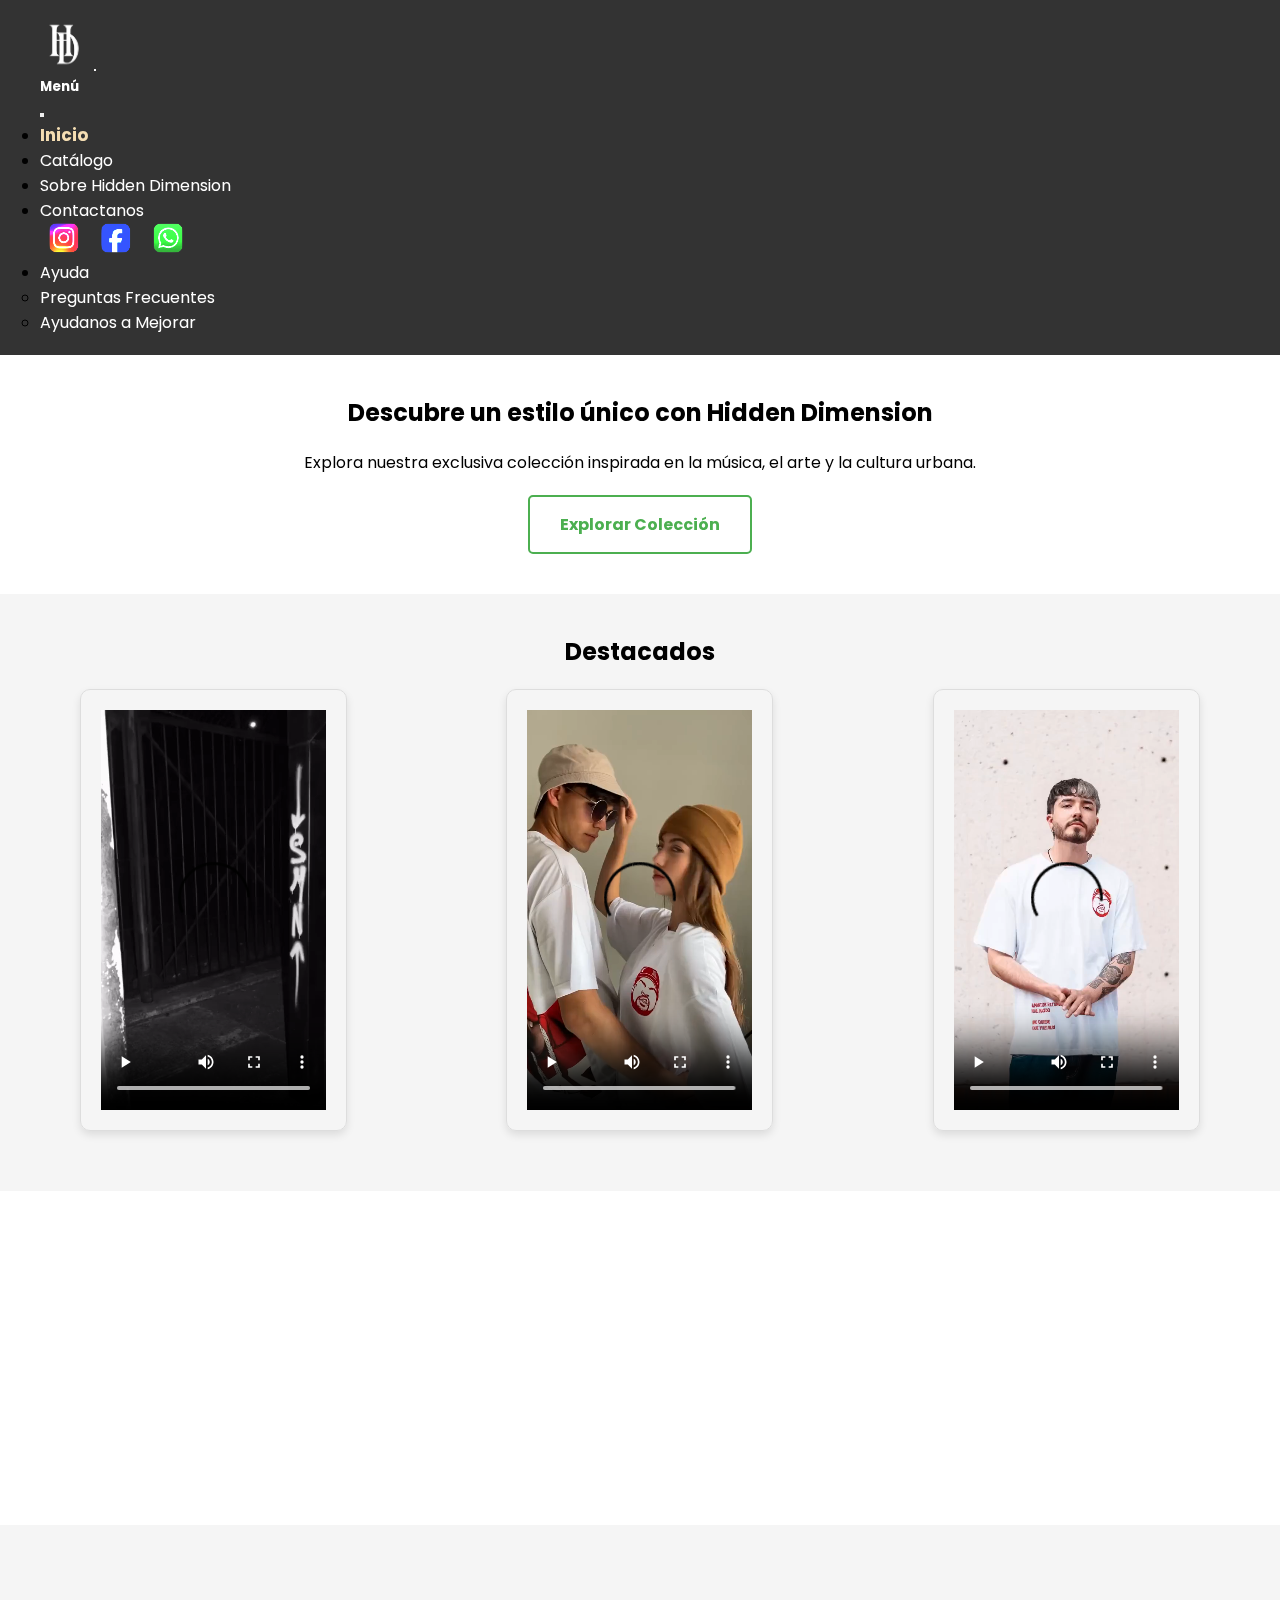
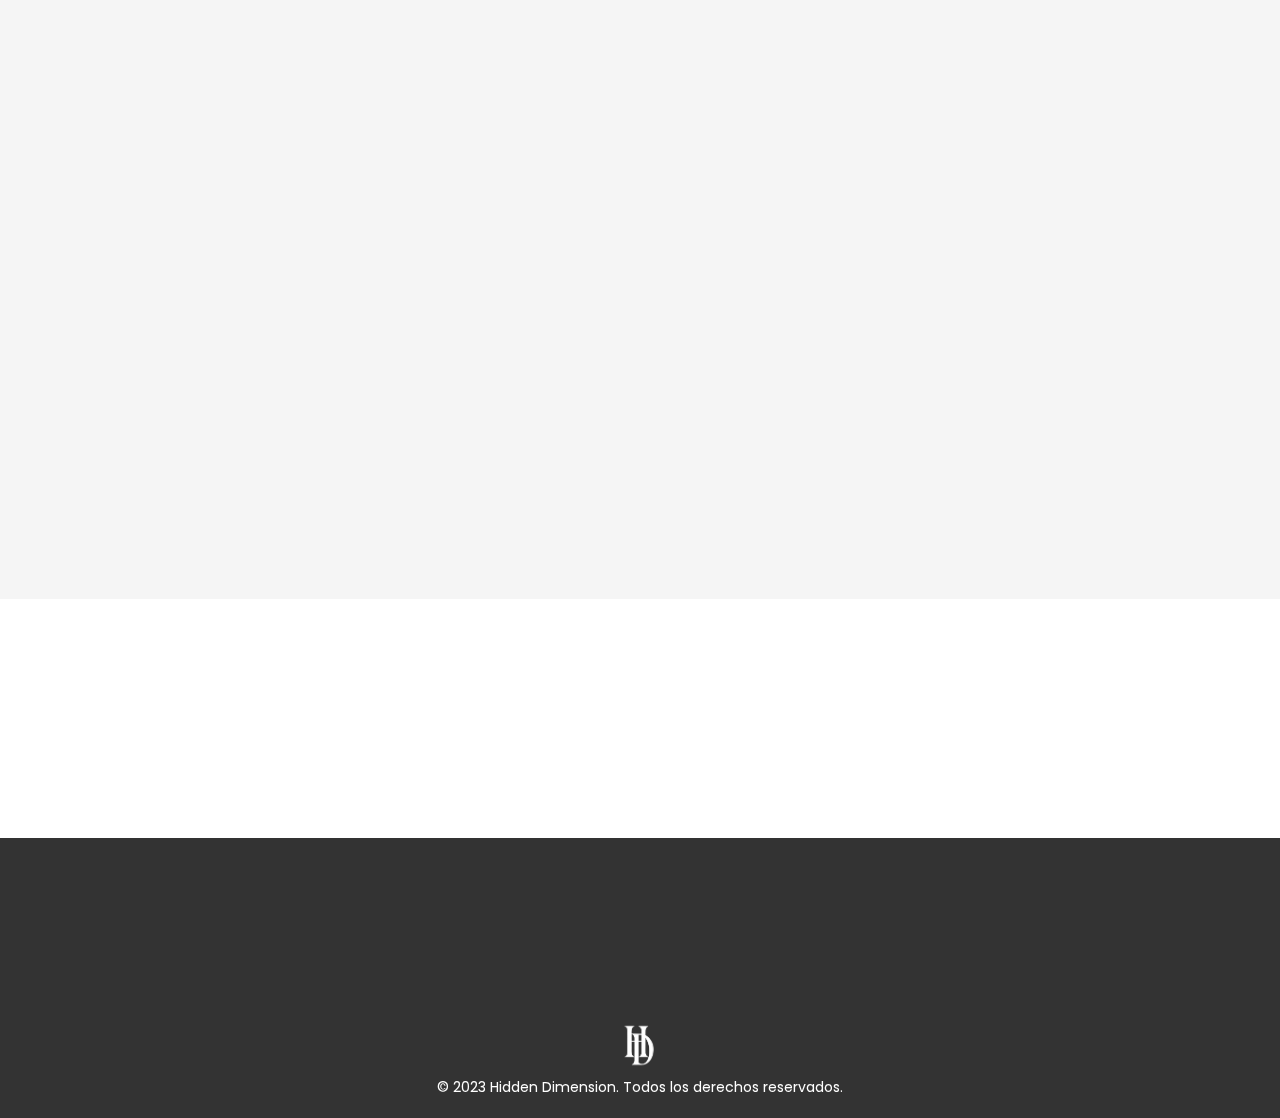
==== commit d59bac61: "adcion de carpetas images y videos" ====
--- a/index.html
+++ b/index.html
@@ -25,7 +25,7 @@
     <header>
         <nav class="navbar navbar-expand-lg">
             <div class="container-fluid">
-                <a class="logo" href="index.html"><img src="https://i.ibb.co/HNy8wpS/Logo.png" alt="Hidden Dimension Logo" data-aos="fade-down"></a>
+                <a class="logo" href="index.html"><img src="images/Logo.png" alt="Hidden Dimension Logo" data-aos="fade-down"></a>
                 <button class="navbar-toggler" type="button" data-bs-toggle="offcanvas" data-bs-target="#navbarOffcanvas" aria-controls="navbarOffcanvas" aria-label="Toggle navigation">
                     <span class="navbar-toggler-icon"></span>
                 </button>
@@ -45,13 +45,13 @@
                                 </a>
                                 <div class="dropdown-menu dropdown-menu-dark dropdown-menu-lg-end">
                                     <a class="redes" href="https://instagram.com/hidden_dimension07?igshid=MTNiYzNiMzkwZA==" target="_blank" title="Instagram">
-                                        <img src="https://i.ibb.co/ZJGsKy6/Instagram.jpg" alt="Instagram">
+                                        <img src="images/Instagram.png" alt="Instagram">
                                     </a>
                                     <a  class="redes" href="#" target="_blank" title="Facebook">
-                                        <img src="https://i.ibb.co/yd6JKBB/Facebook.jpg" alt="Facebook">
+                                        <img src="images/Facebook.png" alt="Facebook">
                                     </a>
                                     <a class="redes" href="https://api.whatsapp.com/message/IMGCUVVQUKHAM1?autoload=1&app_absent=0" target="_blank" title="Whatsapp">
-                                        <img src="https://i.ibb.co/MDFwC3j/WhatsApp.jpg" alt="Whatsapp">
+                                        <img src="images/WhatsApp.png" alt="Whatsapp">
                                     </a>
                                 </div>
                             </li>
@@ -72,7 +72,7 @@
     </header>
 
     <!-- Sections -->
-    <article class="index">
+    <main class="index">
         <!-- Inicio -->
         <section class="inicio">
             <h1 data-aos="fade-down">Descubre un estilo único con Hidden Dimension</h1>
@@ -83,16 +83,15 @@
         <section class="destacados">
             <h2 data-aos="zoom-in-up" data-aos-duration="800">Destacados</h2>
             <div class="container-destacados">
-                <div class="destacado"  data-aos="zoom-in-up" data-aos-duration="800">
-                    <iframe src="https://streamable.com/e/wqn93z?nocontrols=1&loop=0" width="225" height="400" frameborder="0" allowfullscreen></iframe>                
-                </div>
-                <div class="destacado" data-aos="zoom-in-up" data-aos-duration="800">
-                    <iframe src="https://streamable.com/e/mjsr1i?nocontrols=1&loop=0" width="225" height="400" frameborder="0" allowfullscreen></iframe>                
-                </div>
-                <div class="destacado" data-aos="zoom-in-up" data-aos-duration="800">
-                    <iframe src="https://streamable.com/e/14jejd?nocontrols=1&loop=0" width="225" height="400" frameborder="0" allowfullscreen></iframe>                
-                </div>
-            </div>
+                <video class="destacado" width="225" height="400" controls data-aos="zoom-in-up" data-aos-duration="800">
+                    <source src="videos/Destacados-1.mp4" type="video/mp4">
+                </video>
+                <video class="destacado" width="225" height="400" controls data-aos="zoom-in-up" data-aos-duration="800">
+                    <source src="videos/Destacados-2.mp4" type="video/mp4">
+                </video>
+                <video class="destacado" width="225" height="400" controls data-aos="zoom-in-up" data-aos-duration="800">
+                    <source src="videos/Destacados-3.mp4" type="video/mp4">
+                </video>
         </section>
         <!-- Sobre nosotros -->
         <section class="sobre-nosotros" data-aos="fade-up">
@@ -133,7 +132,7 @@
                 <button type="submit" class="boton-newsletter">Suscribirse</button>
             </form>
         </section>
-    </article>
+    </main>
 
     <!-- Footer -->
     <footer>
@@ -144,17 +143,17 @@
                     <ul>
                         <li>
                             <a href="https://instagram.com/hidden_dimension07?igshid=MTNiYzNiMzkwZA==" target="_blank" title="Instagram">
-                                <img src="https://i.ibb.co/ZJGsKy6/Instagram.jpg" alt="Instagram" data-aos="fade-up">
+                                <img src="images/Instagram.png" alt="Instagram" data-aos="fade-up">
                             </a>
                         </li>
                         <li>
                             <a href="#" target="_blank" title="Facebook">
-                                <img src="https://i.ibb.co/yd6JKBB/Facebook.jpg" alt="Facebook" data-aos="fade-up">
+                                <img src="images/Facebook.png" alt="Facebook" data-aos="fade-up">
                             </a>
                         </li>
                         <li>
                             <a href="https://api.whatsapp.com/message/IMGCUVVQUKHAM1?autoload=1&app_absent=0" target="_blank" title="Whatsapp">
-                                <img src="https://i.ibb.co/MDFwC3j/WhatsApp.jpg" alt="Whatsapp" data-aos="fade-up">
+                                <img src="images/WhatsApp.png" alt="Whatsapp" data-aos="fade-up">
                             </a>
                         </li>
                     </ul>
@@ -168,7 +167,7 @@
         </div>
         <div class="copyright">
             <div class="logo">
-                <a href="index.html"><img src="https://i.ibb.co/HNy8wpS/Logo.png" alt="Hidden Dimension Logo"></a>
+                <a href="index.html"><img src="images/Logo.png" alt="Hidden Dimension Logo"></a>
             </div>
             <p> &copy; 2023 Hidden Dimension. Todos los derechos reservados.</p>
         </div>
--- a/css/styles.css
+++ b/css/styles.css
@@ -1,3 +1,4 @@
+@charset "UTF-8";
 * {
   margin: 0;
   padding: 0;
@@ -121,14 +122,14 @@
   color: rgb(255, 69, 0);
 }
 
-.container-modelos {
-  display: flex;
-  flex-direction: row;
-  justify-content: space-around;
-  align-items: normal;
-  flex-wrap: wrap;
-}
-.container-modelos .modelo {
+.container-diseños {
+  display: flex;
+  flex-direction: row;
+  justify-content: space-around;
+  align-items: normal;
+  flex-wrap: wrap;
+}
+.container-diseños .diseño {
   box-shadow: 0 4px 8px rgba(0, 0, 0, 0.1);
   box-sizing: content-box;
   border: 1px solid rgb(221, 221, 221);
@@ -138,7 +139,7 @@
   padding: 20px;
   box-sizing: border-box;
 }
-.container-modelos .modelo img {
+.container-diseños .diseño img {
   max-width: 100%;
   margin-bottom: 10px;
 }
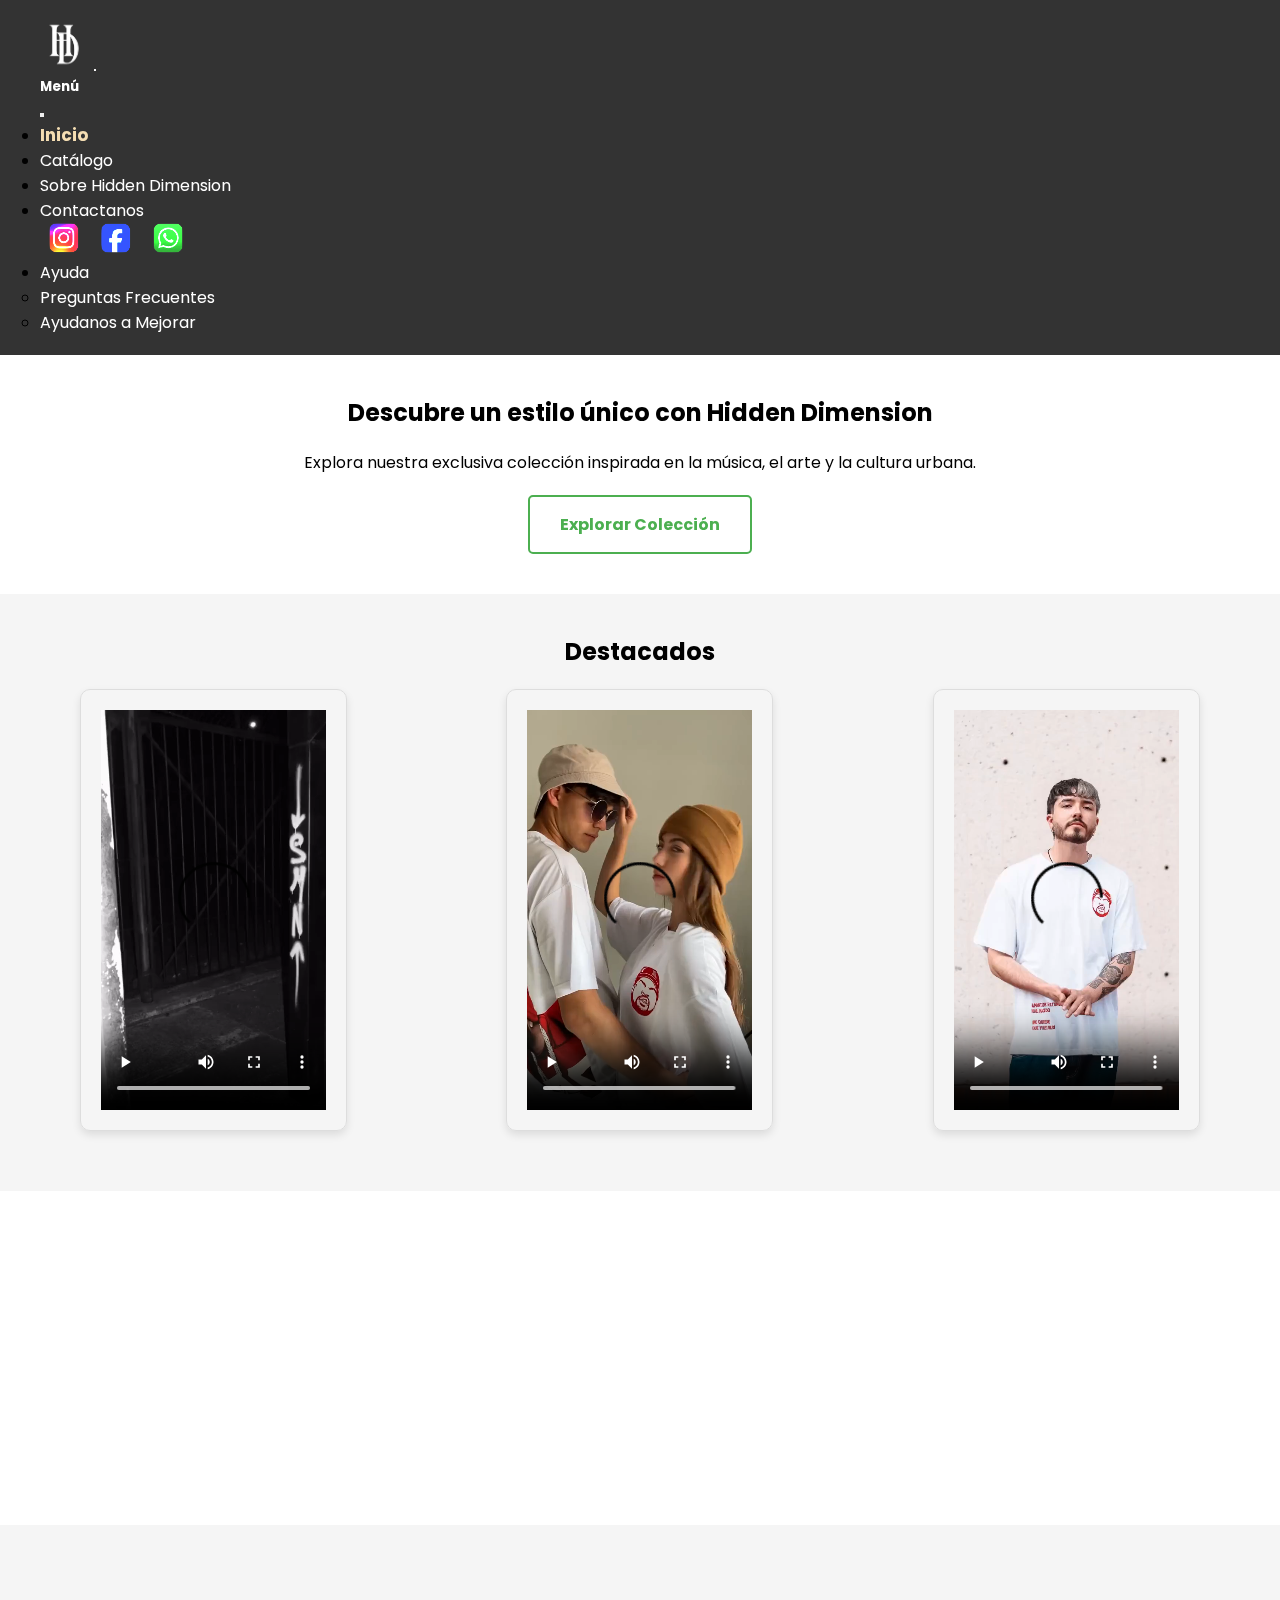
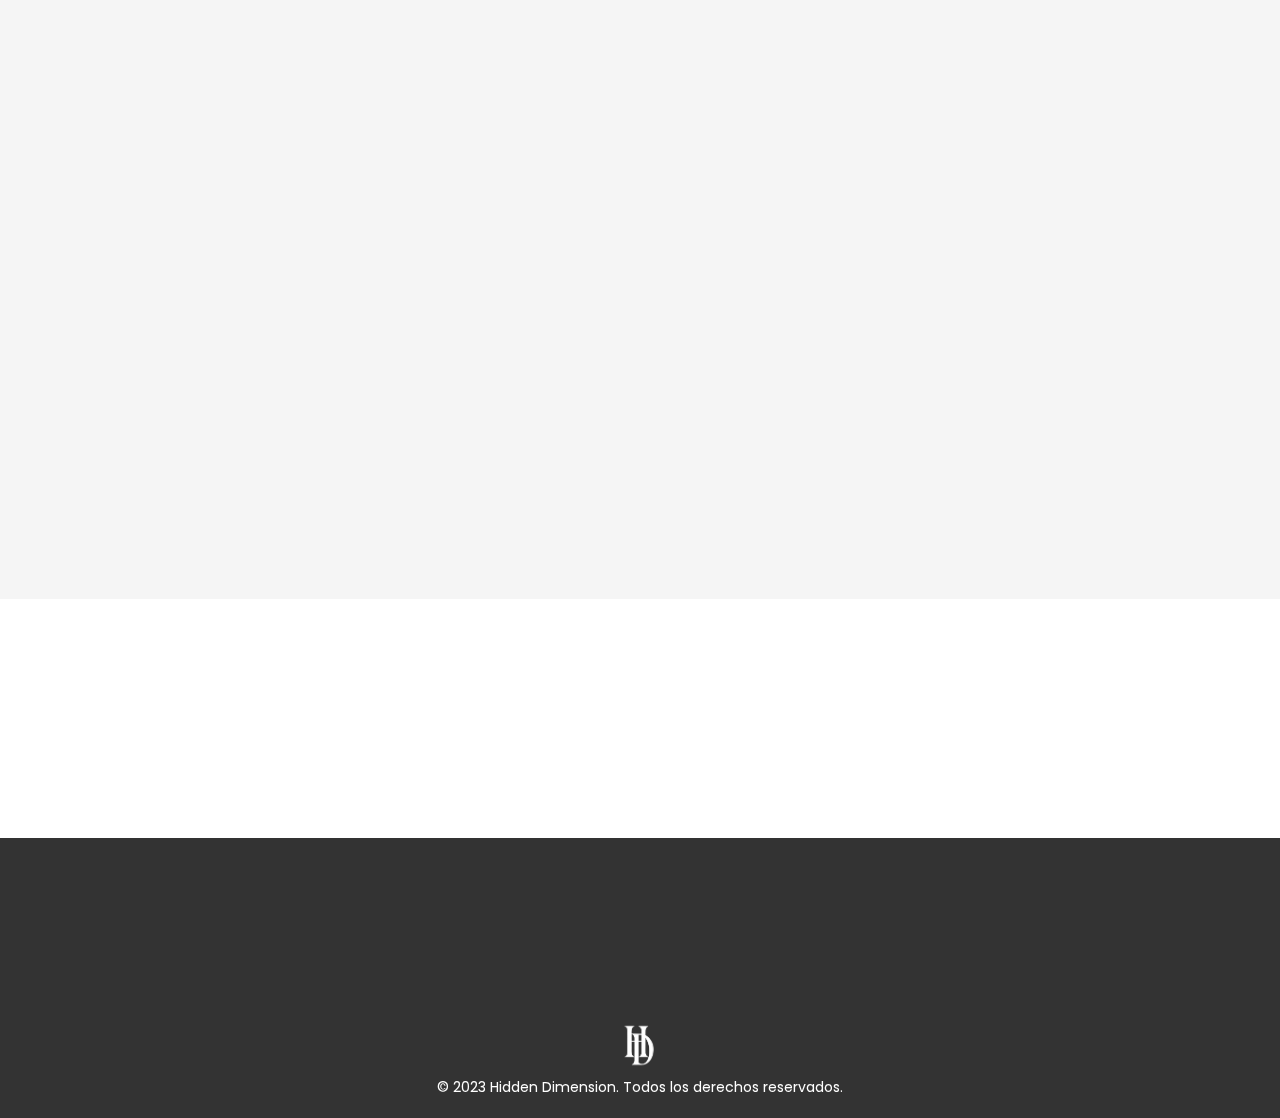
==== commit e1a58505: "SEO" ====
--- a/index.html
+++ b/index.html
@@ -2,9 +2,11 @@
 <html lang="en">
 
 <head>
-    <title>Hidden Dimension</title>
+    <title>Hidden Dimension: Moda Única Inspirada en la Cultura Urbana - Inicio</title>
     <meta charset="UTF-8">
     <meta name="viewport" content="width=device-width, initial-scale=1.0">
+    <meta name="description" content="Descubre Hidden Dimension: tu destino para explorar una colección única de moda inspirada en la música, el arte y la cultura urbana. Sumérgete en nuestro mundo de diseños exclusivos y expresivos.">
+    <meta name="keywords" content="Hidden Dimension, moda urbana, colección exclusiva, moda inspirada en la música, arte, cultura urbana, diseño de moda, ropa única, estilo de vida, moda y cultura, oversize">
     <!-- Bootstrap -->
     <link href="https://cdn.jsdelivr.net/npm/bootstrap@5.3.2/dist/css/bootstrap.min.css" rel="stylesheet" integrity="sha384-T3c6CoIi6uLrA9TneNEoa7RxnatzjcDSCmG1MXxSR1GAsXEV/Dwwykc2MPK8M2HN" crossorigin="anonymous">
     <!-- Animate CSS -->
@@ -71,7 +73,7 @@
         </nav>
     </header>
 
-    <!-- Sections -->
+    <!-- main -->
     <main class="index">
         <!-- Inicio -->
         <section class="inicio">
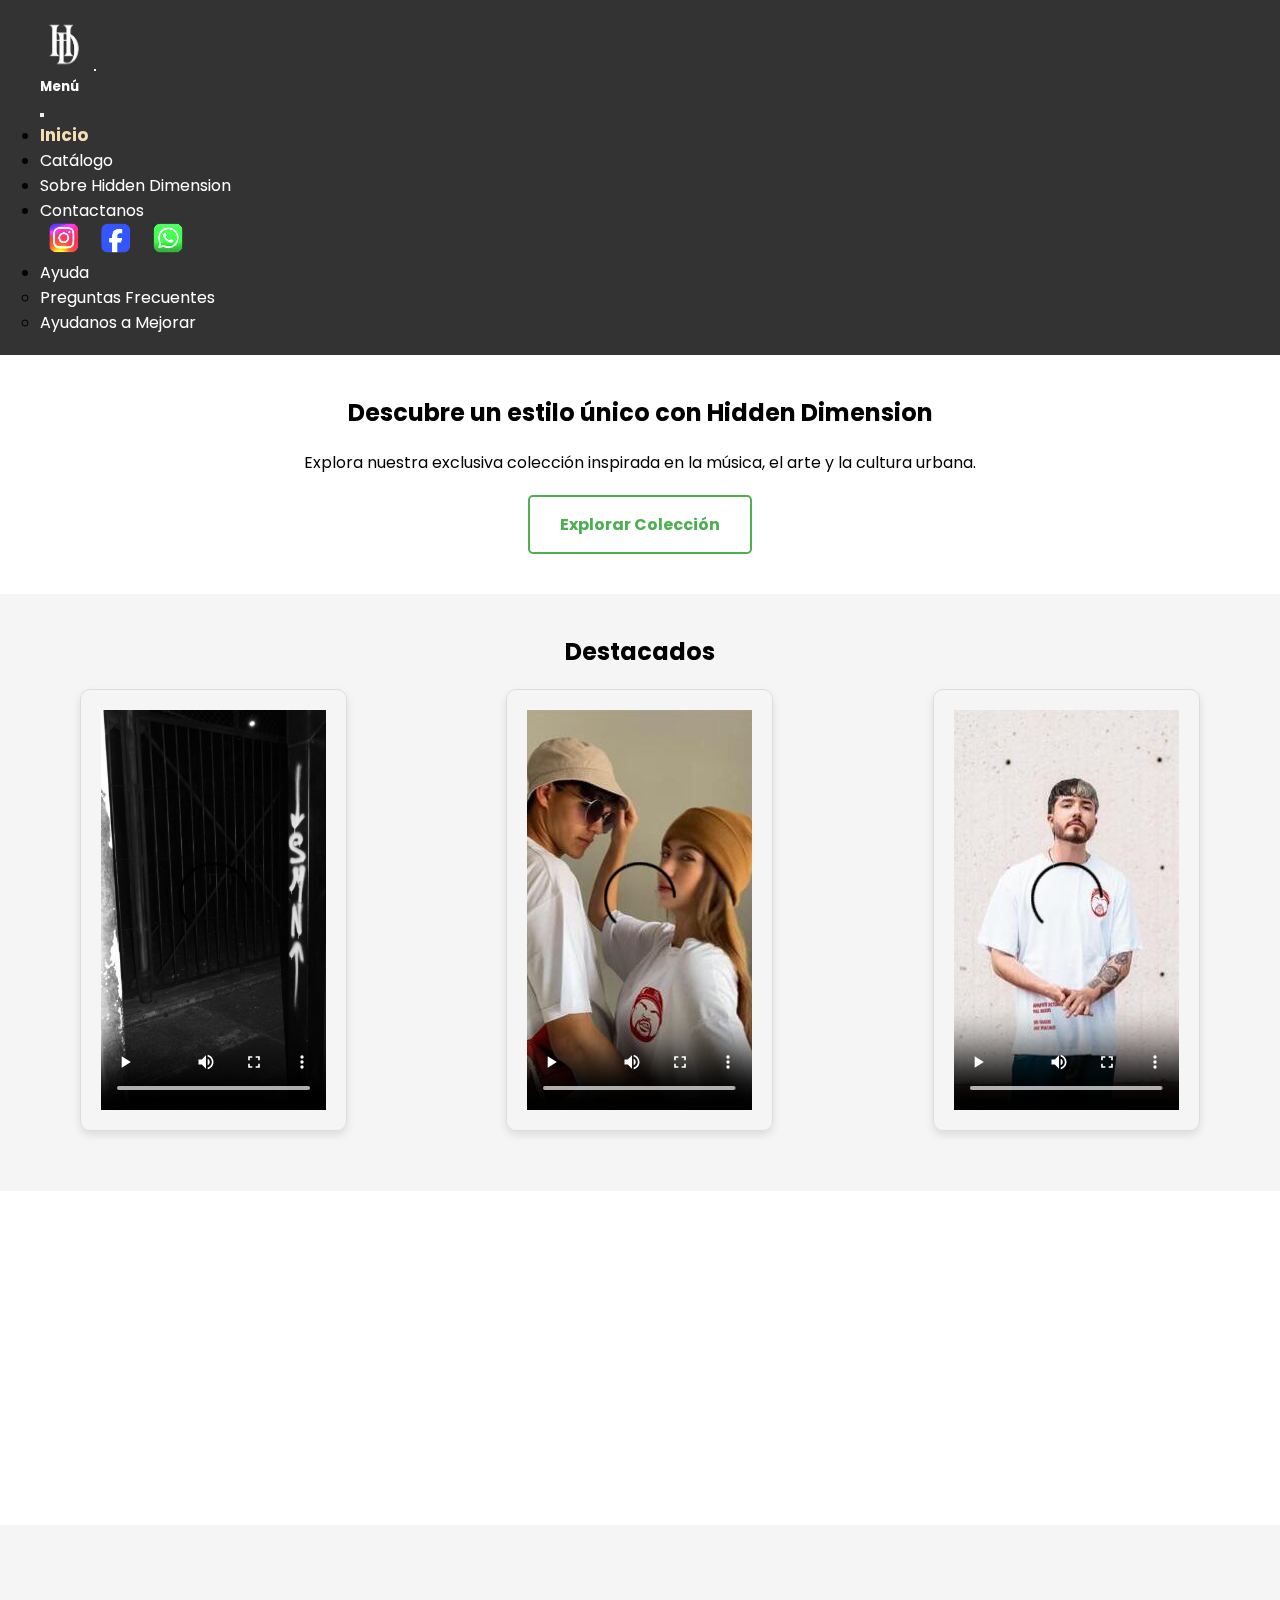
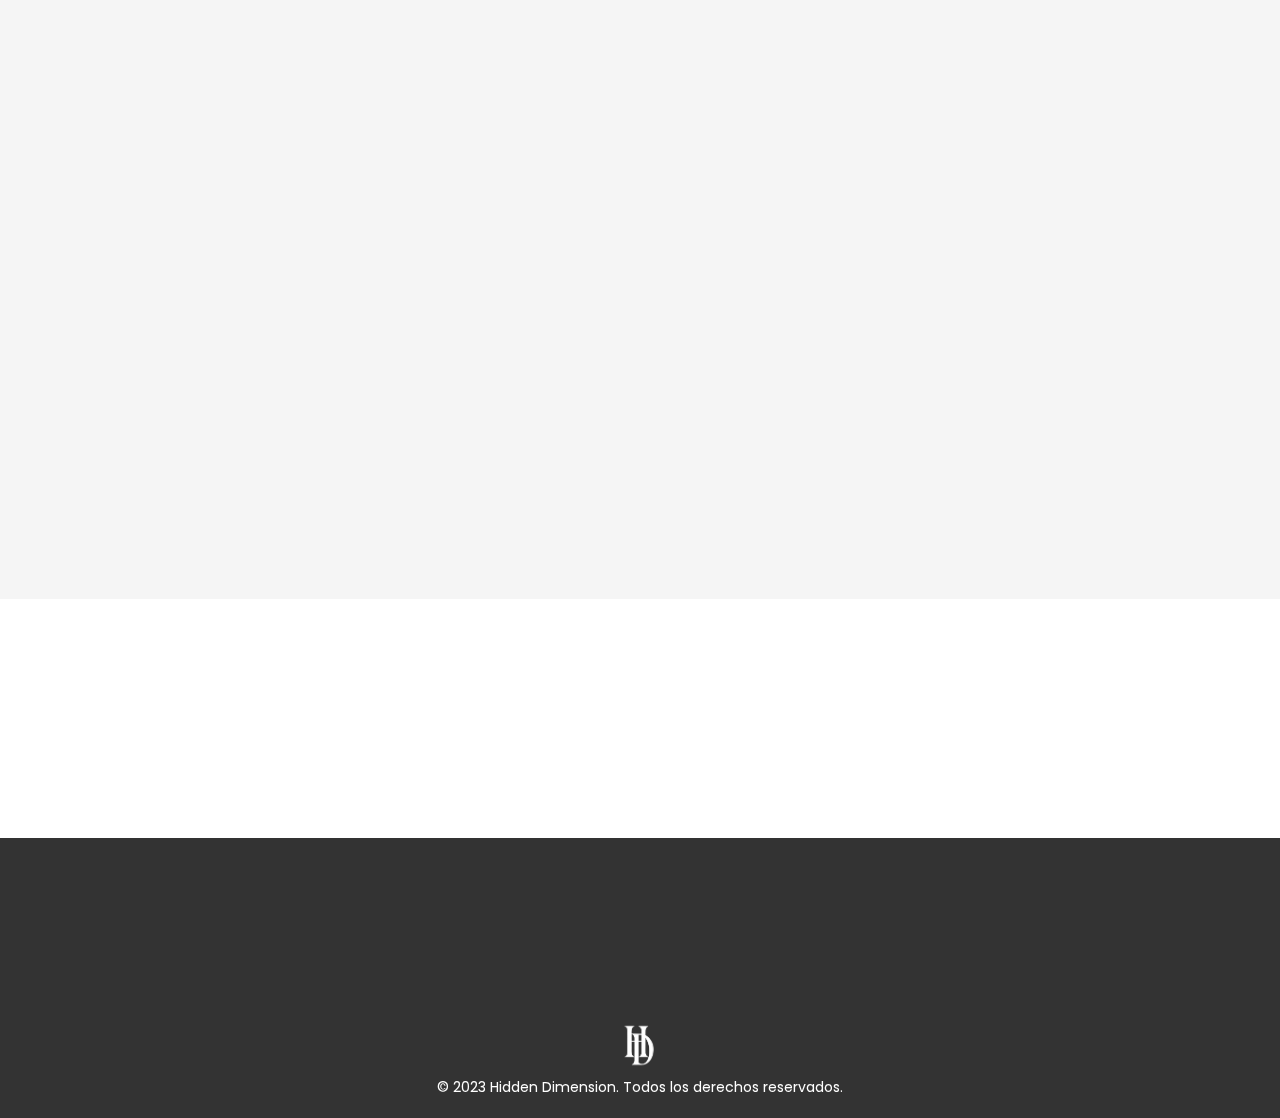
==== commit 86b7748d: "Place holder index-destacados" ====
--- a/index.html
+++ b/index.html
@@ -85,13 +85,13 @@
         <section class="destacados">
             <h2 data-aos="zoom-in-up" data-aos-duration="800">Destacados</h2>
             <div class="container-destacados">
-                <video class="destacado" width="225" height="400" controls data-aos="zoom-in-up" data-aos-duration="800">
+                <video class="destacado" width="225" height="400" controls data-aos="zoom-in-up" data-aos-duration="800" poster="images/Holder-Destacado-1.png">
                     <source src="videos/Destacados-1.mp4" type="video/mp4">
                 </video>
-                <video class="destacado" width="225" height="400" controls data-aos="zoom-in-up" data-aos-duration="800">
+                <video class="destacado" width="225" height="400" controls data-aos="zoom-in-up" data-aos-duration="800" poster="images/Holder-Destacado-2.png">
                     <source src="videos/Destacados-2.mp4" type="video/mp4">
                 </video>
-                <video class="destacado" width="225" height="400" controls data-aos="zoom-in-up" data-aos-duration="800">
+                <video class="destacado" width="225" height="400" controls data-aos="zoom-in-up" data-aos-duration="800" poster="images/Holder-Destacado-3.png">
                     <source src="videos/Destacados-3.mp4" type="video/mp4">
                 </video>
         </section>
--- a/css/styles.css
+++ b/css/styles.css
@@ -389,6 +389,9 @@
   background-color: rgb(245, 245, 245);
   padding: 40px 0px;
 }
+.index .destacados .destacado {
+  object-fit: cover;
+}
 .index .sobre-nosotros {
   padding: 40px 0px;
 }
